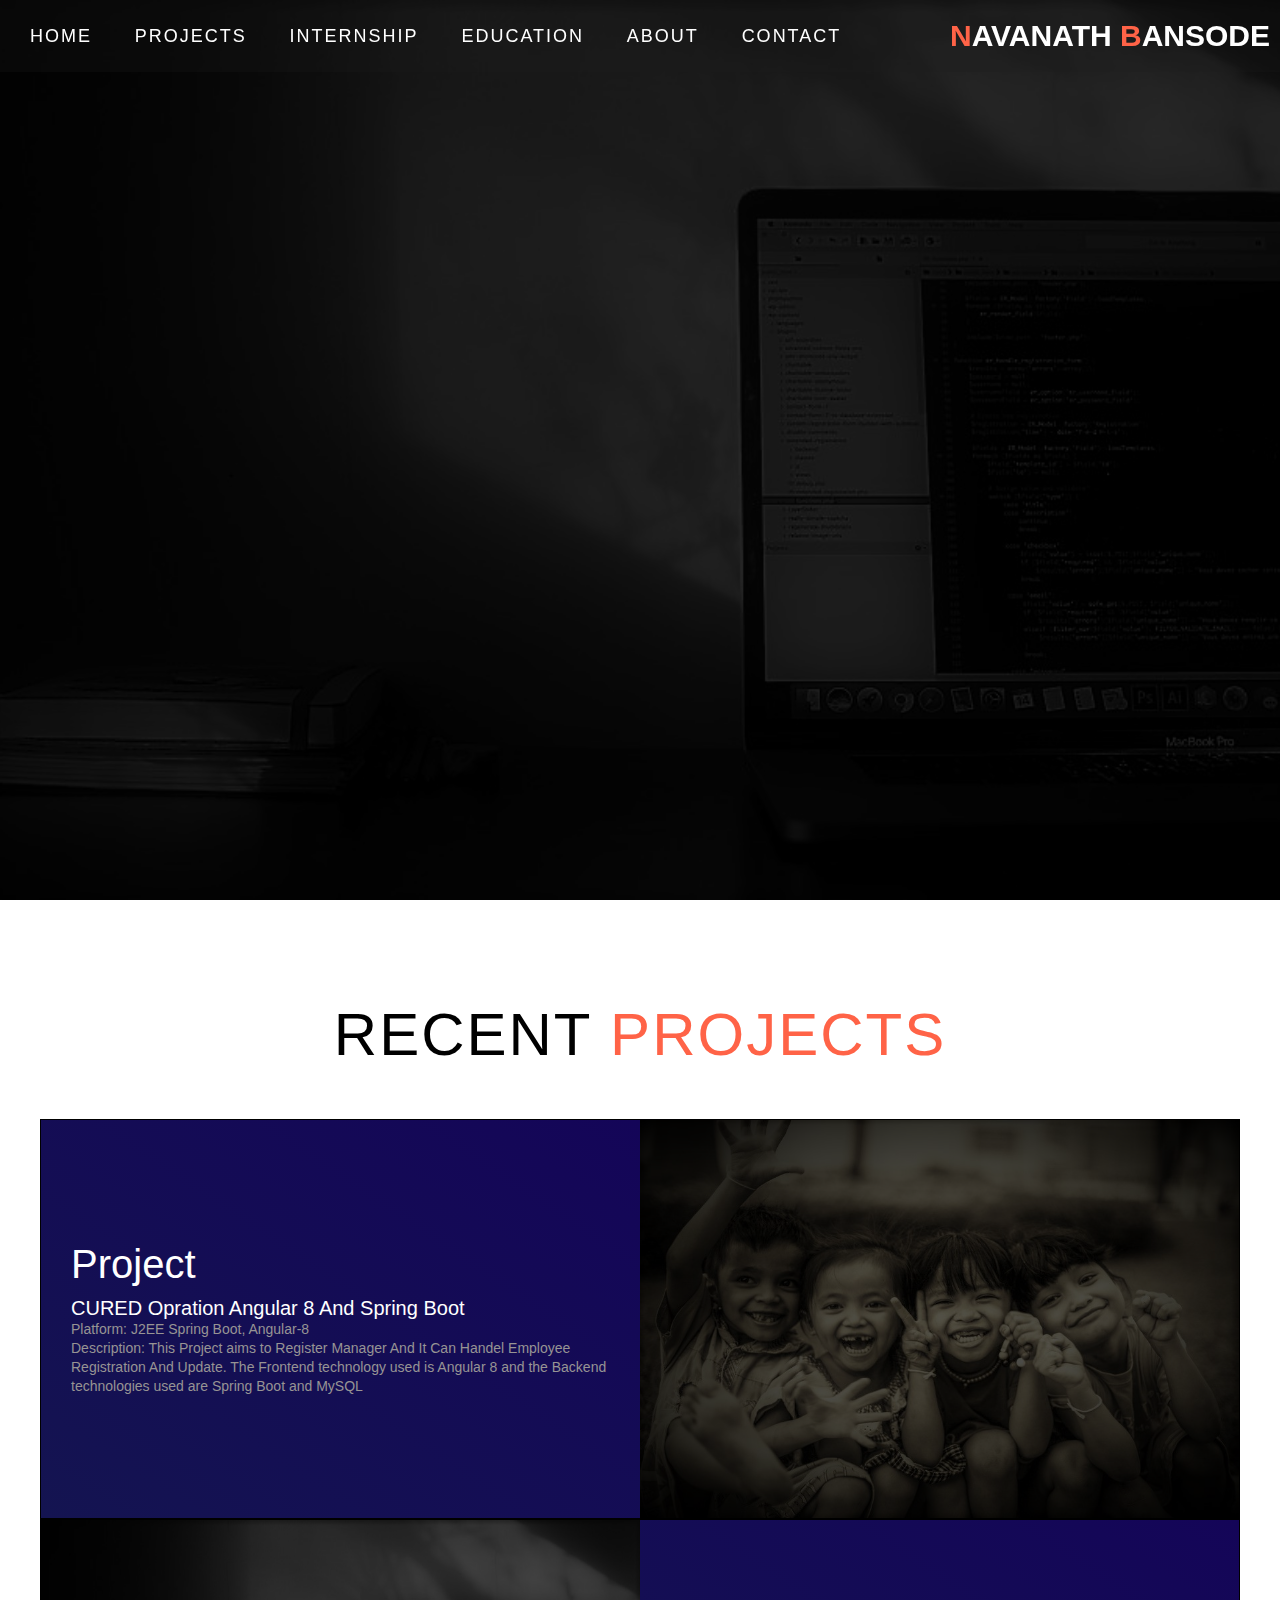
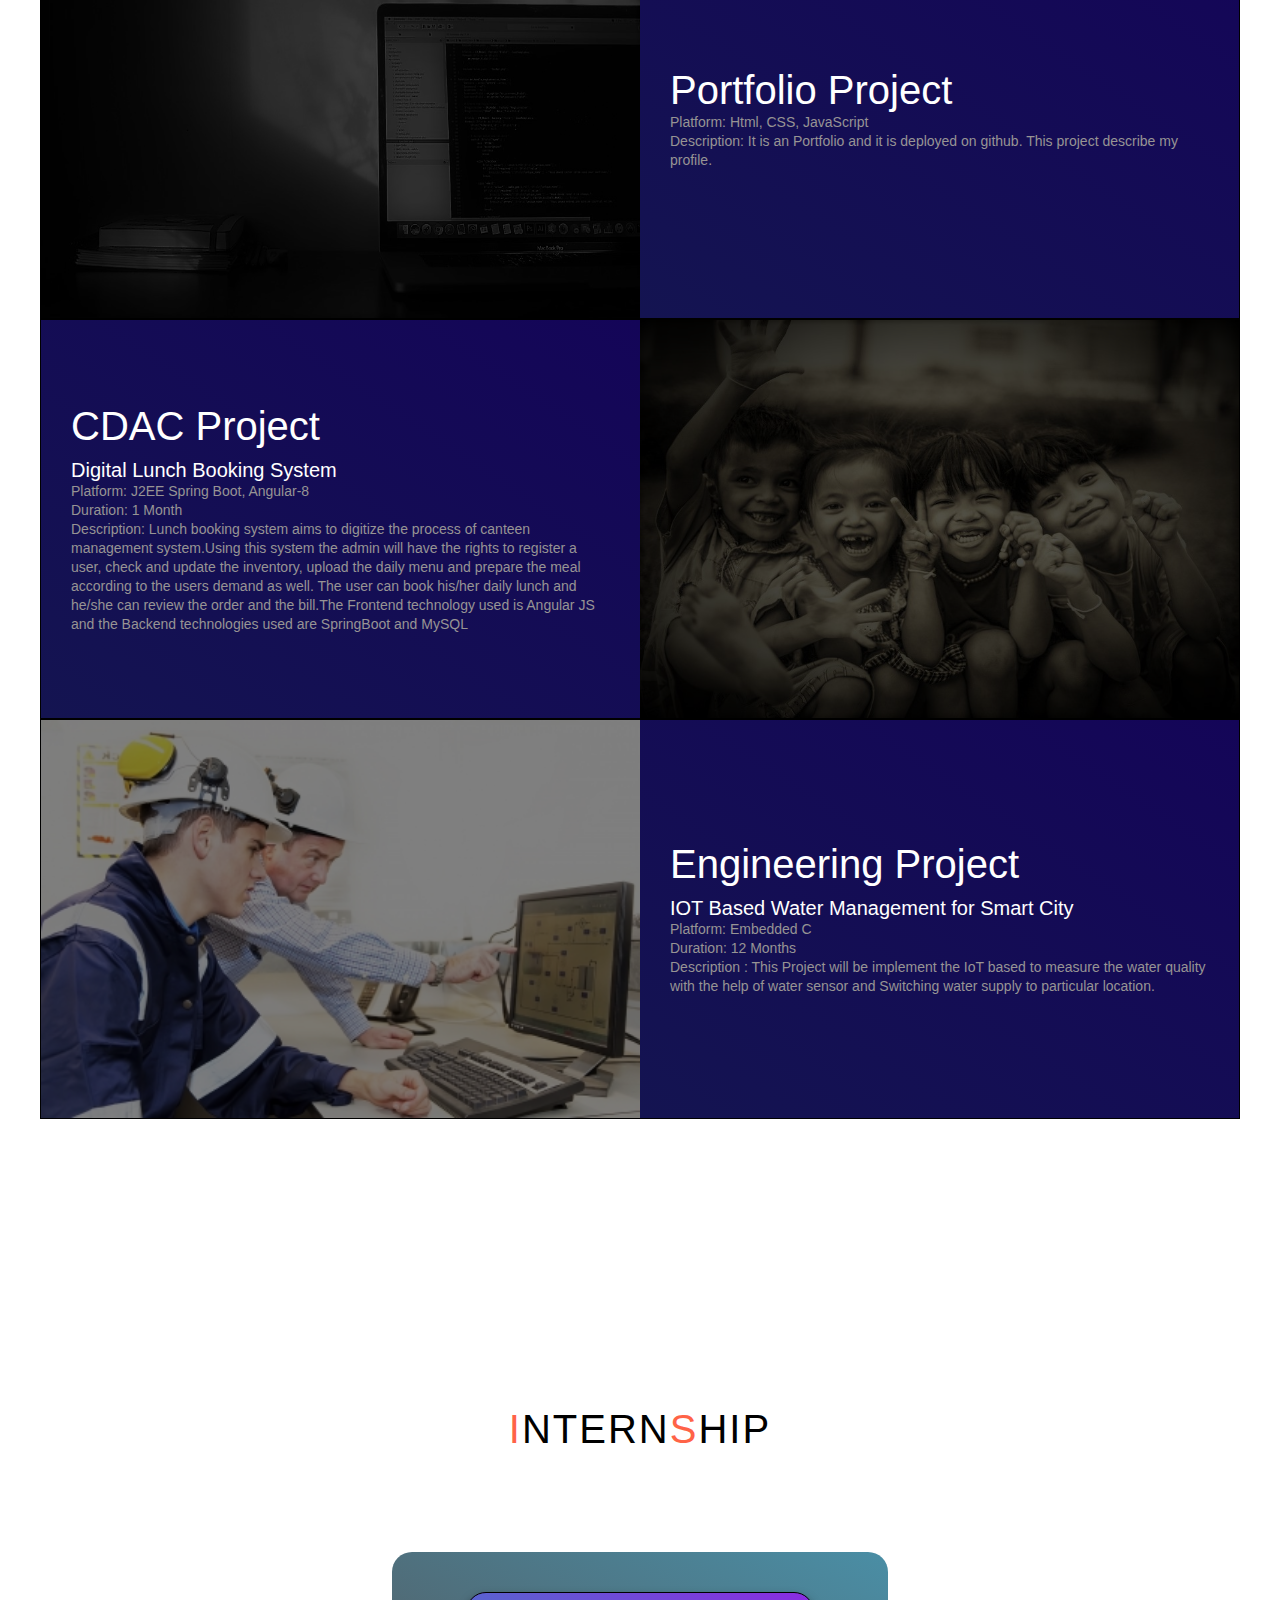
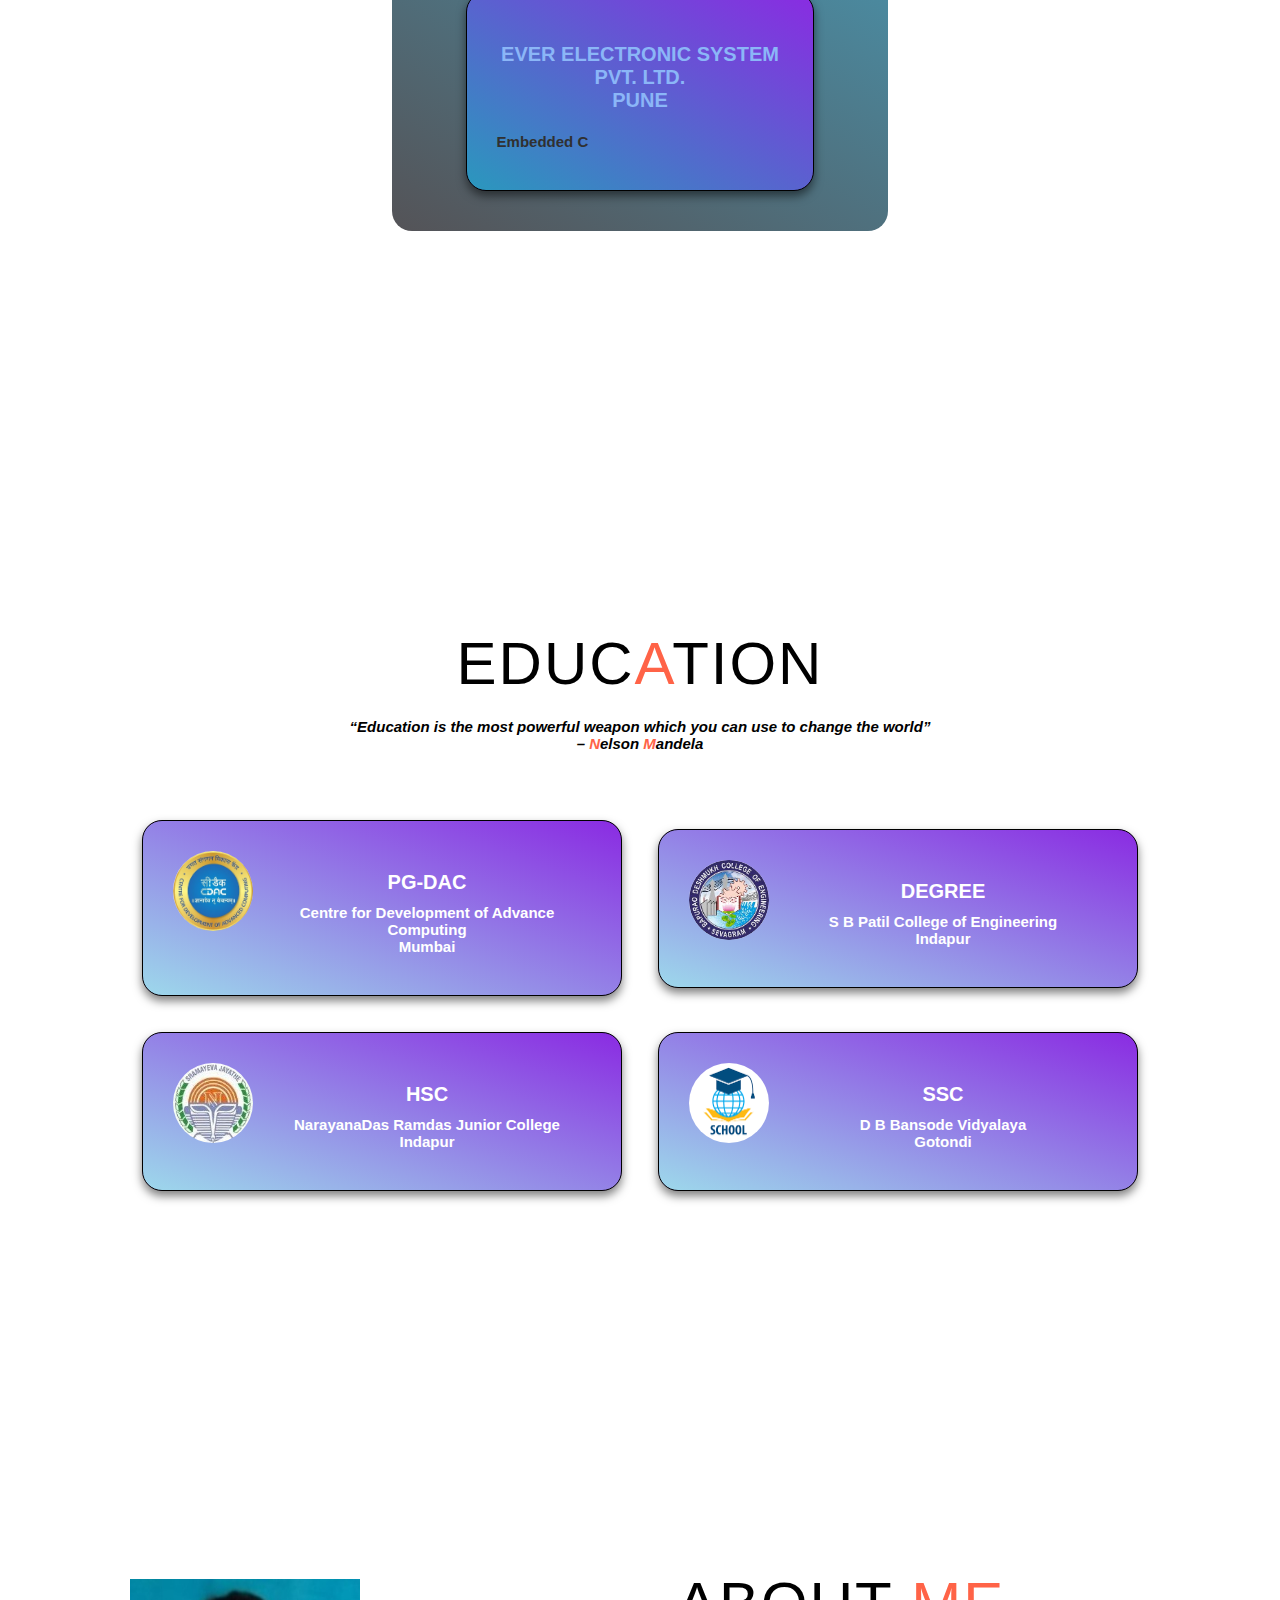
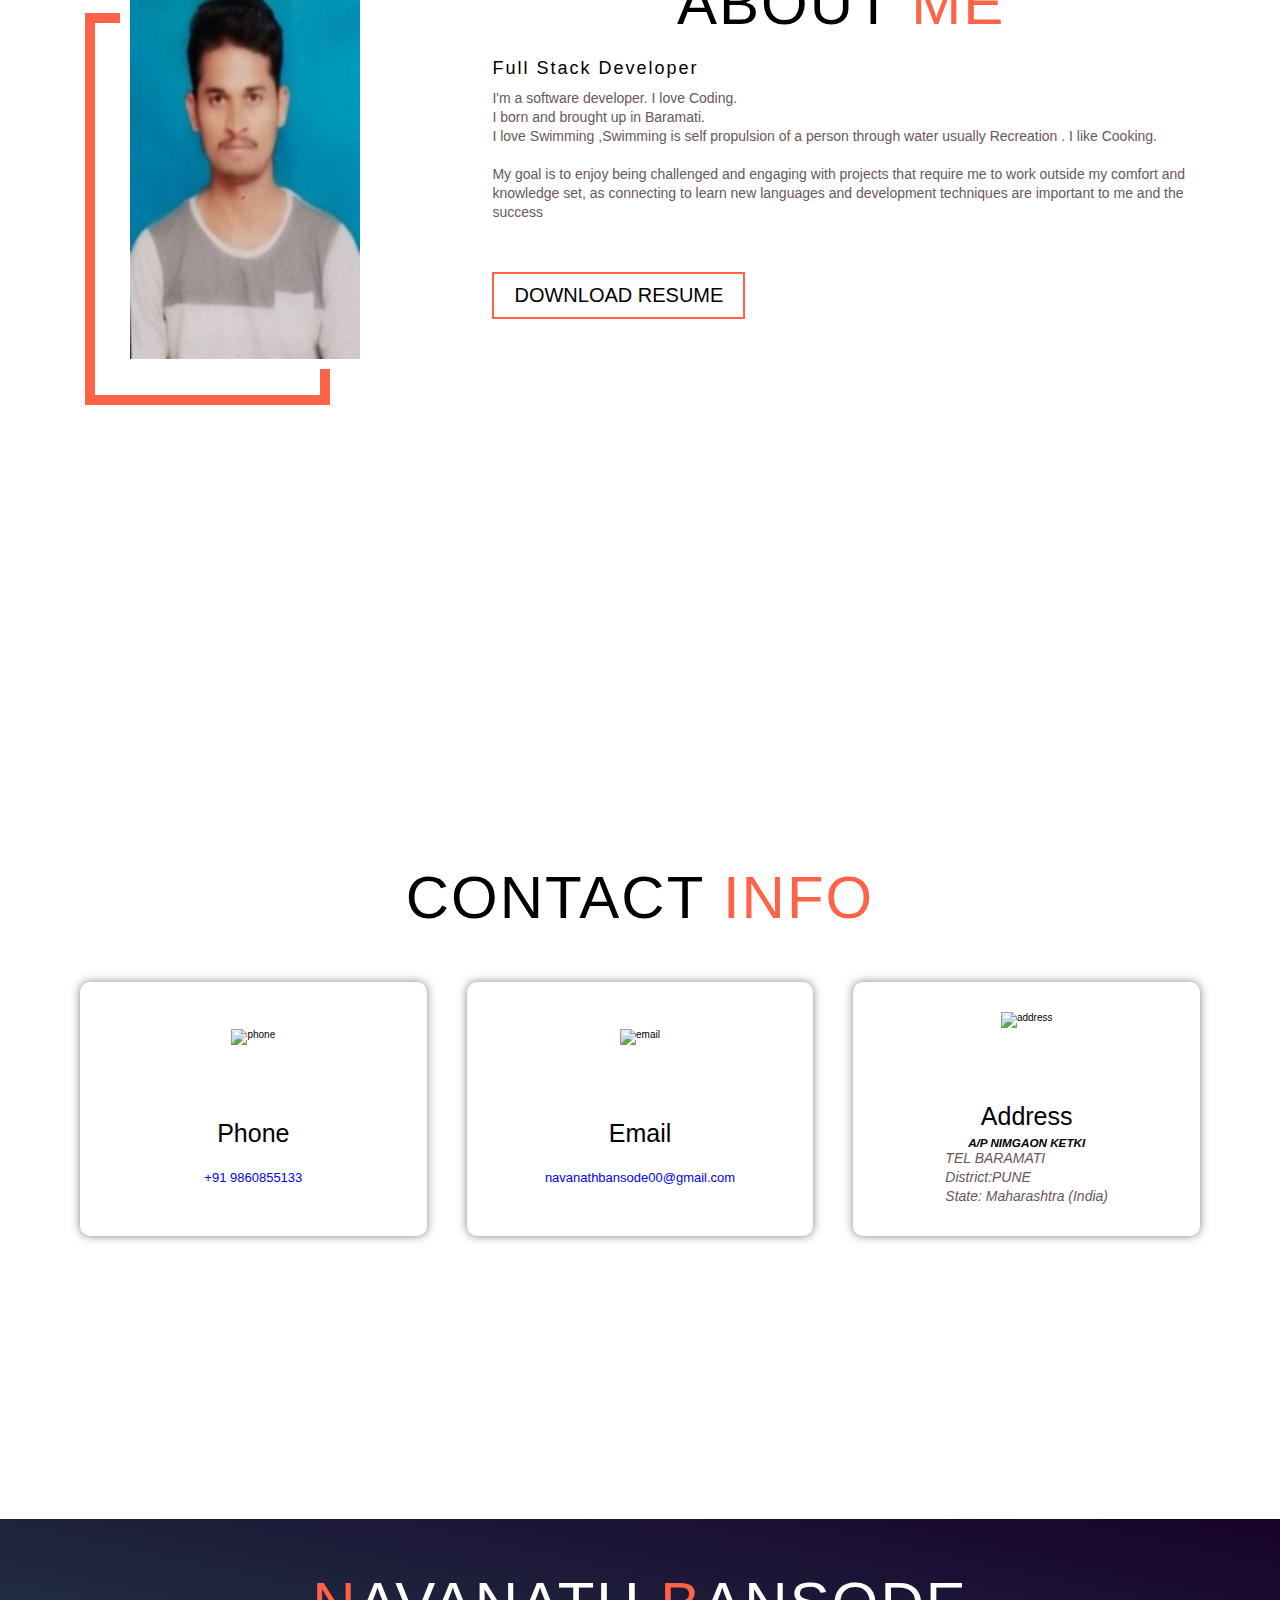
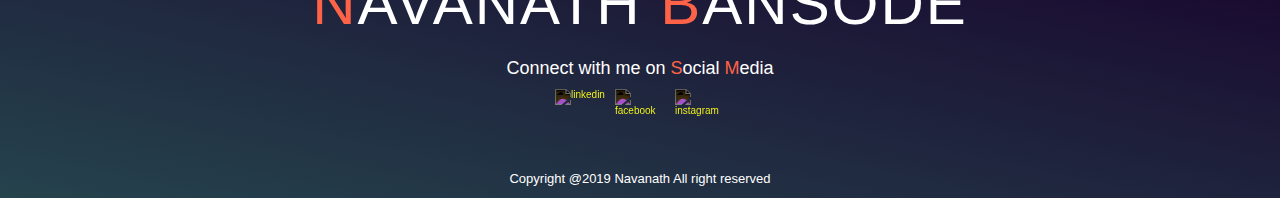
==== index.html @ 68b8a4e4 "second" ====
<!DOCTYPE html>
<html lang="en">
<head>
    <meta charset="UTF-8">
    <meta name="viewport" content="width=device-width, initial-scale=1.0">
    <link rel="stylesheet" href="style.css">
    <title></title>
	<script src="appc.js"></script>
</head>
<body>
    <!-- header -->
    <section id="header">
        <div class="header container">
            <div class="nav-bar">
                
                <div class="nav-list">
                     <ul>
                        <li><a href="#home" data-after="home">home</a></li>                        
                        <li><a href="#project" data-after="project">projects</a></li>
                        <li><a href="#internship" data-after="internship">internship</a></li>
                        <li><a href="#education" data-after="education">education</a></li>
                        <li><a href="#about" data-after="about">about</a></li>
                        <li><a href="#contact" data-after="contact">contact</a></li>
                    </ul>
                </div>
				<div class="brand">
                    <a href="#"><h1><span>N</span>avanath <span>B</span>ansode</h1></a>
                </div>
            </div>
        </div>
    </section>
    <!-- end of heder -->
    <!-- home section -->
    <section id="home">
        <div class="home container">
            <div>
                <h1>Hello, <span></span></h1>
                <h1>Welcome to <span></span></h1>
                <h1>Navanath <span></span></h1>
               <!-- <a href="#project" type="button" class="ctn">Portfolio</a>-->
            </div>
        </div>
    </section>
    <!-- End of home section -->
    <!-- project section  -->
    <section id="project">
        <div class="project container">
            <div class="project-header">
                <h1 class="section-title">Recent <span> Projects</span></h1>
            </div>
            <div class="all-project">
			<div class="project-item">
                    <div class="project-info">
                        <h1>Project</h1>
                        <h2> CURED Opration Angular 8 And Spring Boot </h2>
                        <p>Platform: J2EE Spring Boot, Angular-8 <br>

						Description: This Project aims to  Register Manager And It Can Handel Employee Registration And Update.  The Frontend technology used is Angular 8 and the Backend technologies used are Spring Boot and MySQL
                        </p>
                    </div>
                    <div class="project-img">
                        <img src="./image/smile.jpeg" alt="img">
                    </div>
                </div>
                <div class="project-item">
                    <div class="project-info">
                        <h1>Portfolio Project</h1>
                        <p>Platform: Html, CSS, JavaScript<br>
                            Description: It is an Portfolio and it is deployed on github. This project describe my profile.
                        </p>                        
                    </div>
                    <div class="project-img">
                        <img src="./image/background.jpg" alt="img">
                    </div>
                </div>
                <div class="project-item">
                    <div class="project-info">
                        <h1>CDAC Project</h1>
                        <h2>Digital Lunch Booking System </h2>
                        <p>Platform: J2EE Spring Boot, Angular-8 <br>
                            Duration: 1 Month<br>
                            Description: Lunch booking system aims to digitize the process of canteen management system.Using this system the admin will have the rights to register a user, check and update the inventory, upload the daily menu and prepare the meal according to the users demand as well. The user can book his/her daily lunch and he/she can review the order and the bill.The Frontend technology used is Angular JS and the Backend technologies used are SpringBoot and MySQL
                        </p>
                    </div>
                    <div class="project-img">
                        <img src="./image/smile.jpeg" alt="img">
                    </div>
                </div>
                <div class="project-item">
                    <div class="project-info">
                        <h1>Engineering Project</h1>
                        <h2> IOT Based Water Management for Smart City</h2>
                        <p>Platform: Embedded C <br>
                            Duration:  12 Months<br>
                            Description : This Project will be  implement the IoT based to measure the water quality with the help of water sensor and Switching water supply to particular location.
                        </p>                        
                    </div>
                    <div class="project-img">
                        <img src="./image/engineeringprojectimg.jpg" alt="img">
                    </div>
                </div>
            </div>
        </div>
    </section>
    <!-- end of project section  -->
    <!-- internship section -->
    <section id="internship">
        <div class="internship container">
            <div class="internship-top">
                <div class="internship section-title"> <span>I</span>ntern<span>s</span>hip</div>
            </div>
            <div class="internship-bottom">
                <div class="internship-card">
                    <h2> Ever Electronic System Pvt. Ltd.<br>Pune</h2><br>
                    <h3>Embedded C</h3>
                </div>                
            </div>
        </div>
    </section>
    <!-- end of internship section -->
    <!-- education section -->
    <section id="education">
        <div class="education container">
            <div class="education-top">
                <h1 class="education section-title">educ<span>a</span>tion</h1>
                <h2><i> “Education is the most powerful weapon which you can use to change the world”<br>–<span> N</span>elson <span> M</span>andela</i></h2>                
            </div>
            <div class="education-bottom">
                <div class="education-item">
                    <div class="icon"><img src="./image/CDACLogo.jpg" alt="CDAC Logo">
                    </div>
                    <div class="item-right">
                        <h2>PG-DAC</h2>
                        <h3>Centre for Development of Advance Computing<br>Mumbai</h3>
                    </div>                    
                </div>
                <div class="education-item">
                    <div class="icon"> <img src="./image/BDCELogo.jpg" alt="BDCE Logo" srcset="">
                    </div>
                    <div class="item-right">
                        <h2>Degree</h2>
                        <h3>S B Patil College of Engineering<br>Indapur</h3>
                    </div>
                </div>
                <div class="education-item">
                    <div class="icon"> <img src="./image/HSCLogo.jpg" alt="HSC Logo" srcset="">
                    </div>
                    <div class="item-right">
                        <h2>HSC</h2>
                        <h3>NarayanaDas Ramdas  Junior College<br>Indapur</h3>
                    </div>
                </div>
                <div class="education-item">
                    <div class="icon"> <img src="./image/SSCLogo.png" alt="SSC Logo" srcset="">
                    </div>
                    <div class="item-right">
                        <h2>SSC</h2>
                        <h3>D B Bansode Vidyalaya<br>Gotondi</h3>
                    </div>
                </div>
            </div>
        </div>
    </section>
    <!-- end of education section -->
    <!-- about me section -->
    <section id="about">
        <div class="about container">
            <div class="col-left">
                <div class="about-img">
                    <img src="./image/navanath.jpg" alt="Akash Image">
                </div>
            </div>
            <div class="col-right">
                <h1 class="section-title">About <span>me</span> </h1>
                <h2>Full Stack Developer</h2>
                <p>I'm a software developer. I love Coding.<br>
                    I born and brought up in Baramati.<br>
                    I love Swimming ,Swimming is self propulsion of a person through water usually Recreation . I like Cooking. <br> <br>
					My goal is to enjoy being challenged and engaging with projects that require me to work outside my comfort and knowledge set, as connecting to learn new languages and development techniques are important to me and the success
                     
                </p>
                <a  class="ctn" href="20202 PG-CDAC.pdf" target="_blank" download>Download Resume</a>
            </div>
        </div>
    </section>
    <!-- end of about me section -->
    <!-- contact section -->
    <section id="contact">
        <div class="contact container">
            <div><h1 class="section-title"> contact <span> Info</span></h1></div>
            <div class="contact-items">
                <div class="contact-item">
                    <div class="icon"><img src="https://img.icons8.com/nolan/50/phone.png" alt="phone"/></div>
                    <div class="contact-info">
                        <h1>Phone</h1>
                        <h2> <a href="tel:+919860855133">+91  9860855133</a> </h2>
                    </div>
                </div>
                <div class="contact-item">
                    <div class="icon"><img src="https://img.icons8.com/nolan/64/email.png" alt="email"/></div>
                    <div class="contact-info">
                        <h1>Email</h1>
                        <h2> <a href="mailto:navanathbansode00@gmail.com">navanathbansode00@gmail.com</a> </h2>
                    </div>
                </div>
                <div class="contact-item">
                    <div class="icon"><img src="https://img.icons8.com/nolan/64/address.png" alt="address"/></div>
                    <div class="contact-info">
                        <h1>Address</h1>
                       <address> <h3>A/P NIMGAON KETKI</h3>
                        <p> TEL BARAMATI<br>District:PUNE<br>State: Maharashtra (India)</p></address>
                    </div>
                </div>
            </div>
        </div>
    </section>
    <!-- end contact section -->
    <!-- section footer -->
    <section id="footer">
        <div class="footer container">
            <div class="brand"> 
                <h1 class="section-title"><span>N</span>avanath <span>B</span>ansode</h1>
            </div>
            <h2>Connect with me on <span>S</span>ocial<span> M</span>edia</h2>
            <div class="social-icon">
                <div class="social-item">
                    <a href="https://www.linkedin.com/in/navanath-bansode-854445128/" target="_blank">
                        <img src="https://img.icons8.com/carbon-copy/100/000000/linkedin.png" alt="linkedin">
                    </a>            
                </div>
                 <div class="social-item">
                    <a href="#" target="_blank">
                        <img src="https://img.icons8.com/carbon-copy/100/000000/facebook-new.png" alt="facebook">
                    </a>
                    
                </div>
                <div class="social-item">
                    <a href=" #" target="_blank">
                        <img src="https://img.icons8.com/carbon-copy/100/000000/instagram-new.png" alt="instagram">
                    </a>
                    
                </div>
                 
            </div>
            <p>Copyright @2019 Navanath All right reserved</p>
        </div>
    </section>
    <!-- end of section footer -->
    
</body>
</html>
---- style.css ----
*{
    padding: 0;
    margin: 0;
    box-sizing: border-box;
}
html{
    font-size: 10px;
    font-family: sans-serif;
    scroll-behavior: smooth;
}
a{
    text-decoration: none;
}
.container{
    min-height: 100vh;
    width: 100%;
    display: flex;
    align-items: center;
    justify-content: center;
}
img{
    height: 100%;
    width: 100%;
    object-fit: home;
}
p{
    color: rgb(105, 87, 87);
    text-align: left;
    font-size: 1.4rem;
    line-height: 1.9rem;
}
.section-title{
    font-size: 4rem;
    font-weight: 300;
    color: black;
    margin-bottom: 10px;
    text-transform: uppercase;
    letter-spacing: .2rem;
    text-align: center;
}
span{
    color: tomato;
}
.ctn{
    display: inline-block;
    padding: 10px 30px;
    color: white;
    background-color: transparent;
    border: 2px solid tomato;
    font-size: 2rem;
    text-transform: uppercase;
    letter-spacing: .1 rem;
    margin-top: 30px;
    transition: .3s ease;
    transition-property: background-color, color;
}
.ctn:hover{
    color: white;
    background-color: tomato;
}
.brand h1{
    font-size: 3rem;
    text-transform: uppercase;
    color: white;
}
.brand span{
    color: tomato;
}
h2{
    margin-top: 20px;
}
/* header section */
#header{
    position: fixed;
    z-index: 1000;
    left: 0;
    top: 0;
    width: 100vw;
    height: auto;
}
#header .header{
    min-height: 8vh;
    background-color: rgba(31, 30,30,0.24);
    transition: .3s ease background-color;
}
#header .nav-bar{
    display: flex;
    align-items: center;
    justify-content: space-between;
    width: 100%;
    height: 100%;
    max-width: 1300px;
    padding: 0 10px;
}
#header  .nav-list ul{
    list-style: none;
    position: absolute;
    background-image: linear-gradient(to bottom left, rgb(24, 2, 44), rgb(37, 67, 77));
    width: 100vw;
    height: 100vh;
    left: 100%;
    top: 0;
    display: flex;
    flex-direction: column;
    justify-content: center;
    align-items: center;
    z-index: 1;
    overflow-x: hidden;
    transition: 0.5s ease left;   
}
#header  .nav-list ul.active{
    left: 0;
}
#header .nav-list ul a{
font-size: 2.5rem;
font-weight: 500;
letter-spacing: .2rem;
text-decoration: none;
color: white;
text-transform: uppercase;
padding: 20px;
display: block;
}
#header  .nav-list ul a::after{
content:attr(data-after);
position: absolute;
top: 50%;
left: 50%;
transform: translate(-50%, -50%) scale(0);
color: rgb(78, 76, 76);
font-size: 13rem;
z-index: -1;
transition: .3s ease letter-spacing;
}
#header .nav-list ul li:hover a::after{
transform: translate(-50%, -50%) scale(1);
letter-spacing: initial;
}
#header .nav-list ul li:hover a{
    color: tomato;
}
#header .hamburger{
    height: 60px;
    width: 60px;
    display: inline-block;
    border: 3px solid white;
    border-radius: 50%;
    position: relative;
    display: flex;
    align-items: center;
    justify-content: center;
    z-index: 100;
    cursor: pointer;
    transform: scale(.8);
    margin-right:20px ;
}
#header .hamburger::after{
    position: absolute;
    width: 100%;
    height: 100%;
    content: '';
    border-radius: 50%;
    border: 3px solid white;
    animation: hamburger_pulse 1s ease infinite;
}
#header .hamburger .bar{
    height: 2px;
    width: 30px;
    position: relative;
    background-color: white;
    z-index: -1;
}
#header .hamburger .bar::after,
#header .hamburger .bar::before{
    content: '';
    position: absolute;
    height: 100%;
    width: 100%;
    left: 0;
    background-color: white;
    transition: .3s ease;
    transition-property: top,bottom;
}
#header .hamburger .bar::after{
    top: 8px;
}
#header .hamburger .bar::before{
    bottom: 8px;
}
#header .hamburger.active .bar::after{
    top: 0;
}
#header .hamburger.active .bar::before{
    bottom: 0;
}
/* end of header section */
/* home section */
#home{
    background-image: url(./image/background.jpg);
    background-size: cover;
    background-position: top center;
    position: relative;
    background-repeat: no-repeat;
    z-index: 1;
}
#home::after{
    content: '';
    position: absolute;
    left: 0;
    top: 0;
    height: 100%;
    width: 100%;
    background-color: black;
    opacity: 0.7;
    z-index: -1;
}
#home .home{
    max-width: 1200px;
    margin: 0 auto;
    padding: 0 50px;
    justify-content: flex-start;
}
#home h1{
    display: block;
    width: fit-content;
    font-size: 4rem;
    position: relative;
    color: transparent;
    animation: text_reveal .5s ease forwards;
    animation-delay: 1.5s;
}
#home h1:nth-child(1){
    animation-delay: 1s;
}#home h1:nth-child(2){
    animation-delay: 2s;
}#home h1:nth-child(3){
    animation: text_reveal_name .5s ease forwards;
    animation-delay: 3s;
}
#home h1 span{
    position: absolute;
    top: 0;
    left: 0;
    height: 100%;
    width: 0;
    background-color: tomato;
    animation: text_reveal_box 1s ease;
    animation-delay: .3s;
}
#home h1:nth-child(1) span{
    animation-delay: .5s;
}#home h1:nth-child(2) span{
    animation-delay: 1.5s;
}#home h1:nth-child(3) span{
    animation-delay: 2.5s;
}
/* end home section */
/* internship section */
#internship .internship{
    flex-direction: column;
    text-align: center;
    max-width: 1200px;
    margin: 0 auto;
    padding: 50px 0 0 0;
}
#internship .internship-top{
    padding-bottom: 50px;
}
#internship .internship-bottom{
    display: flex;
    align-items: center;
    justify-content: center;
    flex-wrap: wrap;
    margin-top: 50px;
    background-image: linear-gradient(to bottom left, rgb(74, 142, 165),rgb(84, 83, 87) );
    padding: 30px;
    border-radius: 20px;
}
#internship .internship-card{
    flex-basis: 80%;
    min-width: 320px;
    min-height: 150px;
    display: flex;
    align-items: flex-start;
    justify-content: flex-start;
    flex-direction: column;
    padding: 30px;
    border-radius: 20px;
    background-color: blueviolet; 
    background-image: linear-gradient(to bottom left, blueviolet, rgb(42, 152, 189));
    background-size: cover;
    margin: 10px 5%;
    border: 1px solid;
    box-shadow: 0 5px 10px 0 rgba(0,0,0,0.5);
}
#internship .internship-card::after{
    content: '';
    position: absolute;
    left: 0;
    top: 0;
    height: 100%;
    width: 100%;
}
#internship .internship-bottom h2 {
    font-size: 2rem;
    color: rgb(139, 182, 247);
    margin-bottom: 10px;
    text-transform: uppercase;
}
#internship .internship-bottom h3 {
    font-size: 1.5rem;
    color: rgb(48, 48, 49);
    margin-bottom: 10px;
    /* align-content: center;
    align-items: center;
    justify-content: center; */
}
/* end of internship section */
/* education section */
#education .education{
    flex-direction: column;
    text-align: center;
    max-width: 1200px;
    margin: 0 auto;
    padding: 50px 0 0 0;
}
#education .education-bottom{
    display: flex;
    align-items: center;
    justify-content: center;
    flex-wrap: wrap;
    margin-top: 50px;
}
#education .education-item{
    flex-basis: 80%;
    min-width: 320px;
    min-height: 150px;
    display: flex;
    align-items: flex-start;
    justify-content: flex-start;
    flex-direction: row;
    padding: 30px;
    border-radius: 20px;
    background-color: blueviolet; 
    background-image: linear-gradient(to bottom left, blueviolet, rgb(157, 216, 235));
    background-size: cover;
    margin: 10px 5%;
    border: 1px solid;
    box-shadow: 0 5px 10px 0 rgba(0,0,0,0.5);
}
#education .education-item::after{
    content: '';
    position: absolute;
    left: 0;
    top: 0;
    height: 100%;
    width: 100%;
}
#education .education-bottom .icon {
    height: 80px;
    width: 80px;
    min-height: 80px;
    min-width: 80px;
    margin-right: 10px;
}
#education .education-bottom .icon img {
    border-radius: 50%;
    justify-content: flex-start;
}
#education .education-item .item-right h2 {
    font-size: 2rem;
    color: white;
    margin-bottom: 10px;
    text-transform: uppercase;
}
#education .education-item .item-right h3 {
    font-size: 1.5rem;
    color: white;
    margin-bottom: 10px;
}
#education .education-item .item-right{
    width: 100%;
    align-items: center;
    justify-content: center;
}
/* end of education section */
/* project section */
#project .project{
    flex-direction: column;
    max-width: 1200px;
    margin: 0 auto;
    padding: 50px 0 0 0;
}
#project .project-header h1{
    margin-bottom: 50px;
    margin-top: 50px;
}
#project .all-project{
    display: flex;
    align-items: center;
    justify-content: center;
    flex-direction: column;
}
#project .project-item{
    display: flex;
    align-items: center;
    justify-content: center;
    flex-direction: column;
    width: 80%;
    margin: 20px auto;
    overflow: hidden;
    border-radius: 20px;
    border: 1px solid black;
}
#project .project-info{
    padding: 30px;
    flex-basis: 50%;
    width: 100%;
    background-image: linear-gradient(to bottom left, rgb(20, 5, 88), rgb(20, 20, 81));
    color: white;
    height: 100%;
    display: flex;
    align-items: left;
    justify-content: center;
    flex-direction: column;
}
#project .project-info h1{
    font-size: 4rem;
    font-weight: 500;
}
#project .project-info h2{
    font-size: 2rem;
    font-weight: 300;
    margin-top: 10px;
}
#project .project-info p{
    color: rgb(151, 148, 148);
}
#project .project-img{
    flex-basis: 50%;
    height: 300px;
    overflow: hidden;
    width: 100%;
    position: relative;
}
#project .project-img::after{
    content: '';
    position: absolute;
    left: 0;
    top: 0;
    height: 100%;
    width: 100%;
    background-color: black;
    opacity: 0.5;
}
#project .project-img img {
    transition: 0.3s transform;
}
#project .project-item:hover .project-img img{
    transform: scale(1.1);
}
/* end of project section */
/* about section  */
#about .about{
    flex-direction: column-reverse;
    text-align: center;
    max-width: 1200px;
    margin: 0 auto;
    padding: 100px 20px;
}
#about .col-left{
    width: 250px;
    height: 360px;
}
#about .col-right{
    width: 100%;
}
#about .col-right h2{
    font-size: 1.8rem;
    font-weight: 500;
    letter-spacing: .2rem;
    margin-bottom: 10px;
}
#about .col-right p{
    margin-bottom: 20px;
}
#about .col-right .ctn{
    color: black;
    margin-bottom: 50px;
    padding: 10px 20px;
    font-size: 2rem;
}
#about .col-left .about-img{
    position: relative;
    height: 100%;
    width: 100%;
    max-width: 250px;
    border: 10px solid white;
}
#about .col-left .about-img::after{
    content: '';
    position: absolute;
    left: -33px;
    top: 19px;
    height: 98%;
    width: 98%;
    border: 7px solid tomato;
    z-index: -1;

}
/* end about section  */
/* contact section */
#contact .contact{
    flex-direction: column;
    max-width: 1200px;
    margin: 0 auto;
}
#contact .contact-items{
    width: 300px;
    
}
#contact .contact-item{
    width: 80%;
    padding: 30px;
    text-align: center;
    justify-content: center;
    align-items: center;
    display: flex;
    border-radius: 10px;
    margin: 30px;
    box-shadow: 0 0px 10px 0 rgba(0,0,0,0.5);
    transition: .3s ease box-shadow;
    flex-direction: column;
}
#contact .contact-item:hover{
    box-shadow: 0 0px 15px 0 rgba(0,0,0,0.5);
}
#contact .icon{
    width: 70px;
    margin: 0 auto;
    margin-bottom: 10px;
}
#contact .contact-info h1{
    font-size: 2.5rem;
    font-weight: 500;
    margin-bottom: 5px;
}
#contact .contact-info h2{
    font-size: 1.3rem;
    line-height: 2rem;
    font-weight: 500;

}
/* end of contact section */
/* footer section */
#footer{
    background-image: linear-gradient(to bottom left, rgb(24, 2, 44), rgb(37, 67, 77));
}
#footer .footer{
    min-height: 200px;
    flex-direction: column;
    padding-top: 50px;
    padding-bottom: 10px;
}
#footer .footer h2{
    color: white;
    font-weight: 500;
    font-size: 1.8rem;
    margin-top: 10px;
    margin-bottom: 10px;
}
#footer .social-icon{
    display: flex;
    margin-bottom: 30px;
} 
#footer .social-item{
    align-items: center;
    justify-content: center;
    height: 50px;
    width: 50px;
    margin: 0 5px;
}
#footer .social-item img{
    filter: invert(1);
}
#footer .social-item:hover img{
    filter: invert(0);
    color: black;
}
#footer .social-item h3{
    color: white;
}
#footer .social-item:hover{
    color: black;
}
#footer p{
    font-size: 1.3rem;
    color: white;
}
/* end of footer section */
/* key frames */
@keyframes text_reveal_box{
    50%{
        width: 100%;
        left: 0;
    }
    100%{
        width: 0;
        left: 100%;
    }
}
@keyframes text_reveal{
    100%{
        color: white;
    }
}
@keyframes text_reveal_name{
    100%{
        color: tomato;
        font-weight: 500;
    }
}
@keyframes hamburger_pulse{
    0%{
        opacity: 1;
        transform: scale(1);
    }
    100%{
        opacity: 0;
        transform: scale(1.4);
    }
}
/* end key frames */
/* media query for template */
@media only screen and (min-width: 700px){
    .ctn{
        font-size: 2.5rem;
        padding: 20px 60px;
    }
    h1.section-title{
        font-size: 6rem;
    }
    /* home */
    #home h1{
        font-size: 7rem;
    }
    /* end of home */
    /* project */
    #project .project-item{
        height: 400px;
        margin: 0;
        width: 100%;
        border-radius: 0;
        flex-direction: row;
    }
    #project .project-item:nth-child(even){
        flex-direction: row-reverse;
    }

    #project .all-project .project-info{
        height: 100%;
    }
    #project .all-project .project-img{
        height: 100%;
    }
    /* end of project */
    /* education section */
    #education .education-bottom .education-item{
        flex-basis: 45%;
        margin: 2.5%;
    }
    /* end of education section */
    /* about */
    #about .about{
        flex-direction: row;
    }
    #about .col-left{
        width: 600px;
        height: 400px;
        padding-left: 60px;
    }
    #about .about .col-left .about-img::after{
        left: -45px;
        top: 34px;
        height: 98%;
        width: 98%;
        border: 10px solid tomato;
        z-index: -1;
    }
    #about .col-right{
        text-align: left;
        padding: 30px;
    }
    #bout .col-right h1{
        text-align: left;
    }
    /* end of about */
    /* contact */
    #contact .contact{
        flex-direction: column;
        padding: 100px 0;
        align-items: center;
        justify-content: center;
        min-width: 20vh;
    }
    #contact .contact-items{
        width: 100%;
        display: flex;
        flex-direction: row;
        margin: 0;
        padding: 20px;
    }
    #contact .contact-item{
        margin: 20px;
        /* flex-direction: row; */
    }
    #contact .contact-item .icon{
        height: 80px;
        width: 80px;
    }
    /* end of contact */
}
/* end of  media query for template */
/* media query for desktop */
@media only screen and (min-width:1200px){
    #education .education-bottom .education-item{
        flex-basis: 40%;
        margin: 1.5%;
        align-content: flex-start;
        justify-items: flex-start;
    }
    #header .hamburger{
        display: none;
    }
    #header .nav-list ul{
        position: initial;
        display: block;
        height: auto;
        width: fit-content;
        background: transparent;
    }
    #header .nav-list ul li{
    display: inline-block;
    }
    #header .nav-list ul li a{
        font-size: 1.8rem;
    }
    #header .nav-list ul a::after{
        display: none;
    }
}
/* end of media query for desktop */
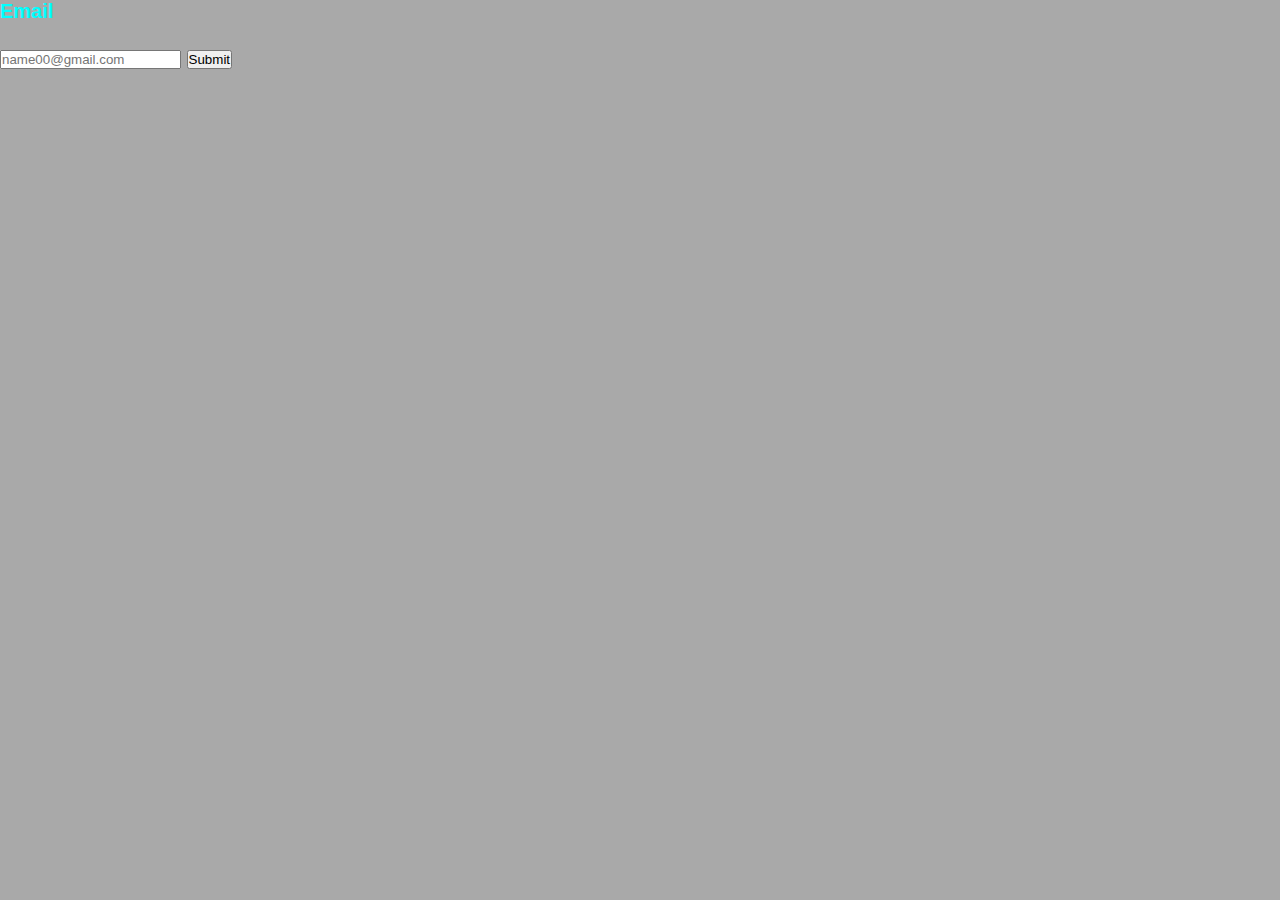
==== commit 18309fa2: "frist" ====
--- a/index.html
+++ b/index.html
@@ -4,248 +4,19 @@
     <meta charset="UTF-8">
     <meta name="viewport" content="width=device-width, initial-scale=1.0">
     <link rel="stylesheet" href="style.css">
-    <title></title>
-	<script src="appc.js"></script>
+    <title>Register</title>
+	 
 </head>
-<body>
-    <!-- header -->
-    <section id="header">
-        <div class="header container">
-            <div class="nav-bar">
-                
-                <div class="nav-list">
-                     <ul>
-                        <li><a href="#home" data-after="home">home</a></li>                        
-                        <li><a href="#project" data-after="project">projects</a></li>
-                        <li><a href="#internship" data-after="internship">internship</a></li>
-                        <li><a href="#education" data-after="education">education</a></li>
-                        <li><a href="#about" data-after="about">about</a></li>
-                        <li><a href="#contact" data-after="contact">contact</a></li>
-                    </ul>
-                </div>
-				<div class="brand">
-                    <a href="#"><h1><span>N</span>avanath <span>B</span>ansode</h1></a>
-                </div>
-            </div>
-        </div>
-    </section>
-    <!-- end of heder -->
-    <!-- home section -->
-    <section id="home">
-        <div class="home container">
-            <div>
-                <h1>Hello, <span></span></h1>
-                <h1>Welcome to <span></span></h1>
-                <h1>Navanath <span></span></h1>
-               <!-- <a href="#project" type="button" class="ctn">Portfolio</a>-->
-            </div>
-        </div>
-    </section>
-    <!-- End of home section -->
-    <!-- project section  -->
-    <section id="project">
-        <div class="project container">
-            <div class="project-header">
-                <h1 class="section-title">Recent <span> Projects</span></h1>
-            </div>
-            <div class="all-project">
-			<div class="project-item">
-                    <div class="project-info">
-                        <h1>Project</h1>
-                        <h2> CURED Opration Angular 8 And Spring Boot </h2>
-                        <p>Platform: J2EE Spring Boot, Angular-8 <br>
+<body style="  color: aqua; background: darkgray; ">
+<div class="Main">
+ <form action="main.html" method="get">
 
-						Description: This Project aims to  Register Manager And It Can Handel Employee Registration And Update.  The Frontend technology used is Angular 8 and the Backend technologies used are Spring Boot and MySQL
-                        </p>
-                    </div>
-                    <div class="project-img">
-                        <img src="./image/smile.jpeg" alt="img">
-                    </div>
-                </div>
-                <div class="project-item">
-                    <div class="project-info">
-                        <h1>Portfolio Project</h1>
-                        <p>Platform: Html, CSS, JavaScript<br>
-                            Description: It is an Portfolio and it is deployed on github. This project describe my profile.
-                        </p>                        
-                    </div>
-                    <div class="project-img">
-                        <img src="./image/background.jpg" alt="img">
-                    </div>
-                </div>
-                <div class="project-item">
-                    <div class="project-info">
-                        <h1>CDAC Project</h1>
-                        <h2>Digital Lunch Booking System </h2>
-                        <p>Platform: J2EE Spring Boot, Angular-8 <br>
-                            Duration: 1 Month<br>
-                            Description: Lunch booking system aims to digitize the process of canteen management system.Using this system the admin will have the rights to register a user, check and update the inventory, upload the daily menu and prepare the meal according to the users demand as well. The user can book his/her daily lunch and he/she can review the order and the bill.The Frontend technology used is Angular JS and the Backend technologies used are SpringBoot and MySQL
-                        </p>
-                    </div>
-                    <div class="project-img">
-                        <img src="./image/smile.jpeg" alt="img">
-                    </div>
-                </div>
-                <div class="project-item">
-                    <div class="project-info">
-                        <h1>Engineering Project</h1>
-                        <h2> IOT Based Water Management for Smart City</h2>
-                        <p>Platform: Embedded C <br>
-                            Duration:  12 Months<br>
-                            Description : This Project will be  implement the IoT based to measure the water quality with the help of water sensor and Switching water supply to particular location.
-                        </p>                        
-                    </div>
-                    <div class="project-img">
-                        <img src="./image/engineeringprojectimg.jpg" alt="img">
-                    </div>
-                </div>
-            </div>
-        </div>
-    </section>
-    <!-- end of project section  -->
-    <!-- internship section -->
-    <section id="internship">
-        <div class="internship container">
-            <div class="internship-top">
-                <div class="internship section-title"> <span>I</span>ntern<span>s</span>hip</div>
-            </div>
-            <div class="internship-bottom">
-                <div class="internship-card">
-                    <h2> Ever Electronic System Pvt. Ltd.<br>Pune</h2><br>
-                    <h3>Embedded C</h3>
-                </div>                
-            </div>
-        </div>
-    </section>
-    <!-- end of internship section -->
-    <!-- education section -->
-    <section id="education">
-        <div class="education container">
-            <div class="education-top">
-                <h1 class="education section-title">educ<span>a</span>tion</h1>
-                <h2><i> “Education is the most powerful weapon which you can use to change the world”<br>–<span> N</span>elson <span> M</span>andela</i></h2>                
-            </div>
-            <div class="education-bottom">
-                <div class="education-item">
-                    <div class="icon"><img src="./image/CDACLogo.jpg" alt="CDAC Logo">
-                    </div>
-                    <div class="item-right">
-                        <h2>PG-DAC</h2>
-                        <h3>Centre for Development of Advance Computing<br>Mumbai</h3>
-                    </div>                    
-                </div>
-                <div class="education-item">
-                    <div class="icon"> <img src="./image/BDCELogo.jpg" alt="BDCE Logo" srcset="">
-                    </div>
-                    <div class="item-right">
-                        <h2>Degree</h2>
-                        <h3>S B Patil College of Engineering<br>Indapur</h3>
-                    </div>
-                </div>
-                <div class="education-item">
-                    <div class="icon"> <img src="./image/HSCLogo.jpg" alt="HSC Logo" srcset="">
-                    </div>
-                    <div class="item-right">
-                        <h2>HSC</h2>
-                        <h3>NarayanaDas Ramdas  Junior College<br>Indapur</h3>
-                    </div>
-                </div>
-                <div class="education-item">
-                    <div class="icon"> <img src="./image/SSCLogo.png" alt="SSC Logo" srcset="">
-                    </div>
-                    <div class="item-right">
-                        <h2>SSC</h2>
-                        <h3>D B Bansode Vidyalaya<br>Gotondi</h3>
-                    </div>
-                </div>
-            </div>
-        </div>
-    </section>
-    <!-- end of education section -->
-    <!-- about me section -->
-    <section id="about">
-        <div class="about container">
-            <div class="col-left">
-                <div class="about-img">
-                    <img src="./image/navanath.jpg" alt="Akash Image">
-                </div>
-            </div>
-            <div class="col-right">
-                <h1 class="section-title">About <span>me</span> </h1>
-                <h2>Full Stack Developer</h2>
-                <p>I'm a software developer. I love Coding.<br>
-                    I born and brought up in Baramati.<br>
-                    I love Swimming ,Swimming is self propulsion of a person through water usually Recreation . I like Cooking. <br> <br>
-					My goal is to enjoy being challenged and engaging with projects that require me to work outside my comfort and knowledge set, as connecting to learn new languages and development techniques are important to me and the success
-                     
-                </p>
-                <a  class="ctn" href="20202 PG-CDAC.pdf" target="_blank" download>Download Resume</a>
-            </div>
-        </div>
-    </section>
-    <!-- end of about me section -->
-    <!-- contact section -->
-    <section id="contact">
-        <div class="contact container">
-            <div><h1 class="section-title"> contact <span> Info</span></h1></div>
-            <div class="contact-items">
-                <div class="contact-item">
-                    <div class="icon"><img src="https://img.icons8.com/nolan/50/phone.png" alt="phone"/></div>
-                    <div class="contact-info">
-                        <h1>Phone</h1>
-                        <h2> <a href="tel:+919860855133">+91  9860855133</a> </h2>
-                    </div>
-                </div>
-                <div class="contact-item">
-                    <div class="icon"><img src="https://img.icons8.com/nolan/64/email.png" alt="email"/></div>
-                    <div class="contact-info">
-                        <h1>Email</h1>
-                        <h2> <a href="mailto:navanathbansode00@gmail.com">navanathbansode00@gmail.com</a> </h2>
-                    </div>
-                </div>
-                <div class="contact-item">
-                    <div class="icon"><img src="https://img.icons8.com/nolan/64/address.png" alt="address"/></div>
-                    <div class="contact-info">
-                        <h1>Address</h1>
-                       <address> <h3>A/P NIMGAON KETKI</h3>
-                        <p> TEL BARAMATI<br>District:PUNE<br>State: Maharashtra (India)</p></address>
-                    </div>
-                </div>
-            </div>
-        </div>
-    </section>
-    <!-- end contact section -->
-    <!-- section footer -->
-    <section id="footer">
-        <div class="footer container">
-            <div class="brand"> 
-                <h1 class="section-title"><span>N</span>avanath <span>B</span>ansode</h1>
-            </div>
-            <h2>Connect with me on <span>S</span>ocial<span> M</span>edia</h2>
-            <div class="social-icon">
-                <div class="social-item">
-                    <a href="https://www.linkedin.com/in/navanath-bansode-854445128/" target="_blank">
-                        <img src="https://img.icons8.com/carbon-copy/100/000000/linkedin.png" alt="linkedin">
-                    </a>            
-                </div>
-                 <div class="social-item">
-                    <a href="#" target="_blank">
-                        <img src="https://img.icons8.com/carbon-copy/100/000000/facebook-new.png" alt="facebook">
-                    </a>
-                    
-                </div>
-                <div class="social-item">
-                    <a href=" #" target="_blank">
-                        <img src="https://img.icons8.com/carbon-copy/100/000000/instagram-new.png" alt="instagram">
-                    </a>
-                    
-                </div>
-                 
-            </div>
-            <p>Copyright @2019 Navanath All right reserved</p>
-        </div>
-    </section>
-    <!-- end of section footer -->
-    
+  <h1>Email<h1></br>
+    <input type="email"   placeholder="name00@gmail.com" required >
+	 
+	<button type="submit"  >Submit</button>
+ 
+</form> 
+</div>  
 </body>
 </html>
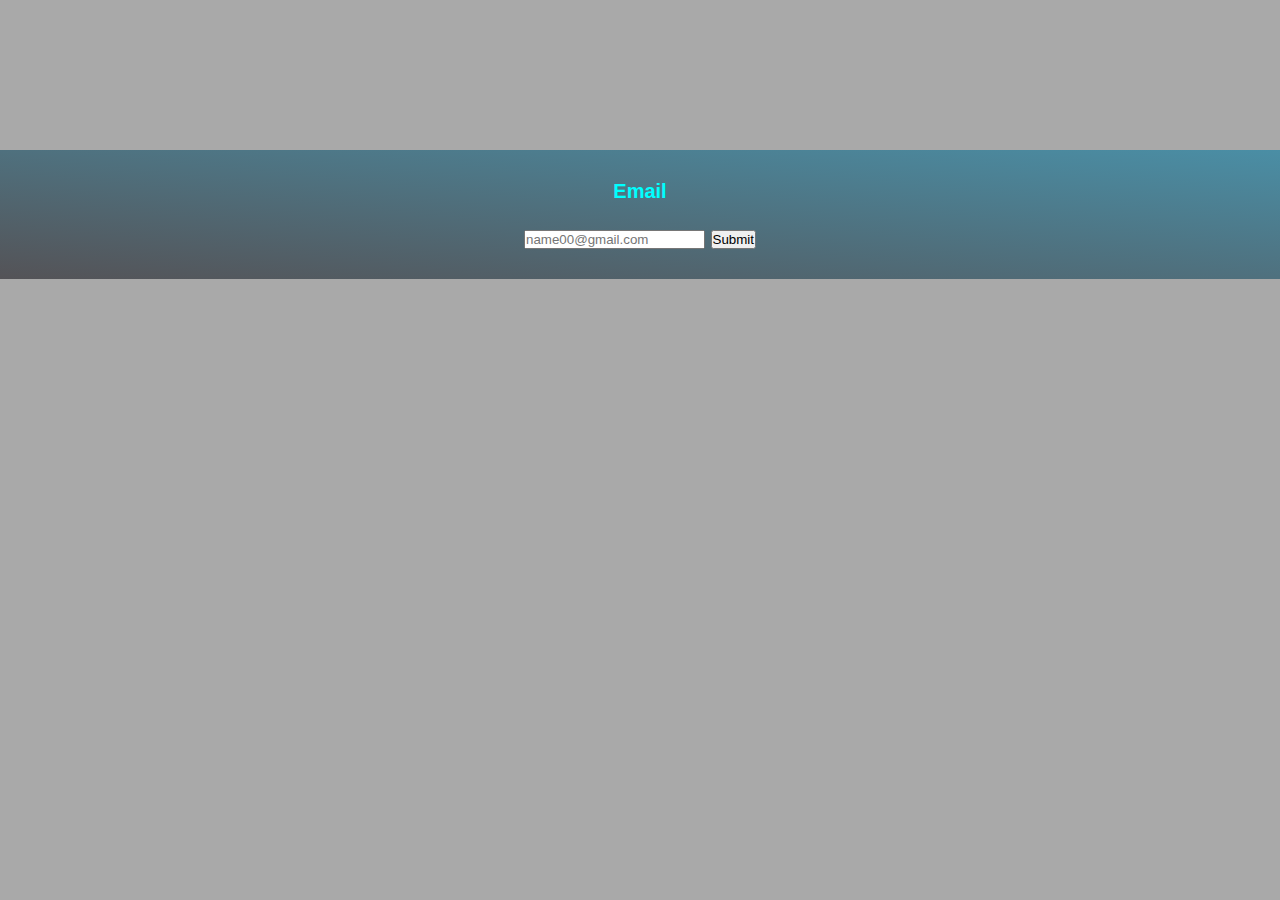
==== commit 0904dce5: "Update index.html" ====
--- a/index.html
+++ b/index.html
@@ -8,7 +8,13 @@
 	 
 </head>
 <body style="  color: aqua; background: darkgray; ">
-<div class="Main">
+<div   style="text-align: center;
+    align-items: center;
+    margin-top: 150px;
+    padding: 30px;
+   background-image: linear-gradient(to bottom left, rgb(74, 142, 165),rgb(84, 83, 87) );
+   height: 100%;
+    width: 100%;">
  <form action="main.html" method="get">
 
   <h1>Email<h1></br>
--- a/style.css
+++ b/style.css
@@ -1,3 +1,5 @@
+
+ 
 *{
     padding: 0;
     margin: 0;
@@ -749,4 +751,4 @@
         display: none;
     }
 }
-/* end of media query for desktop */+/* end of media query for desktop */
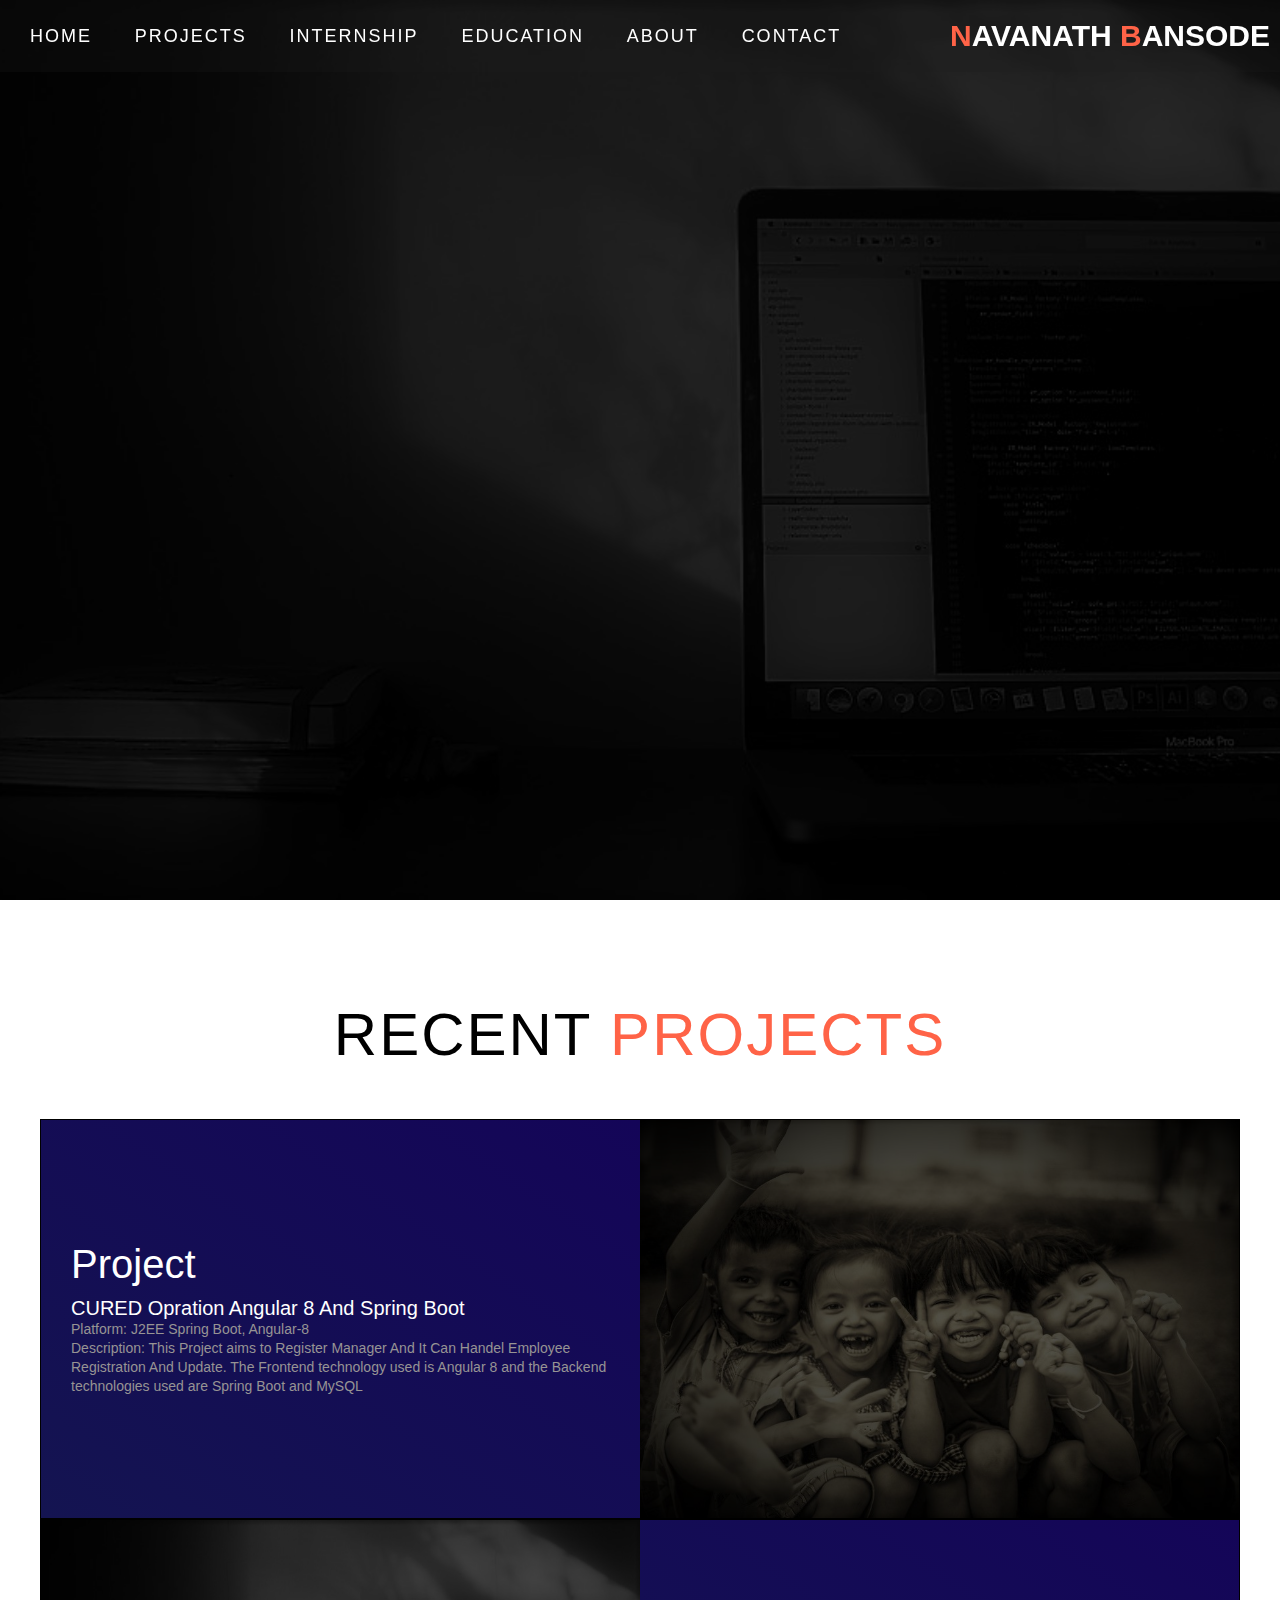
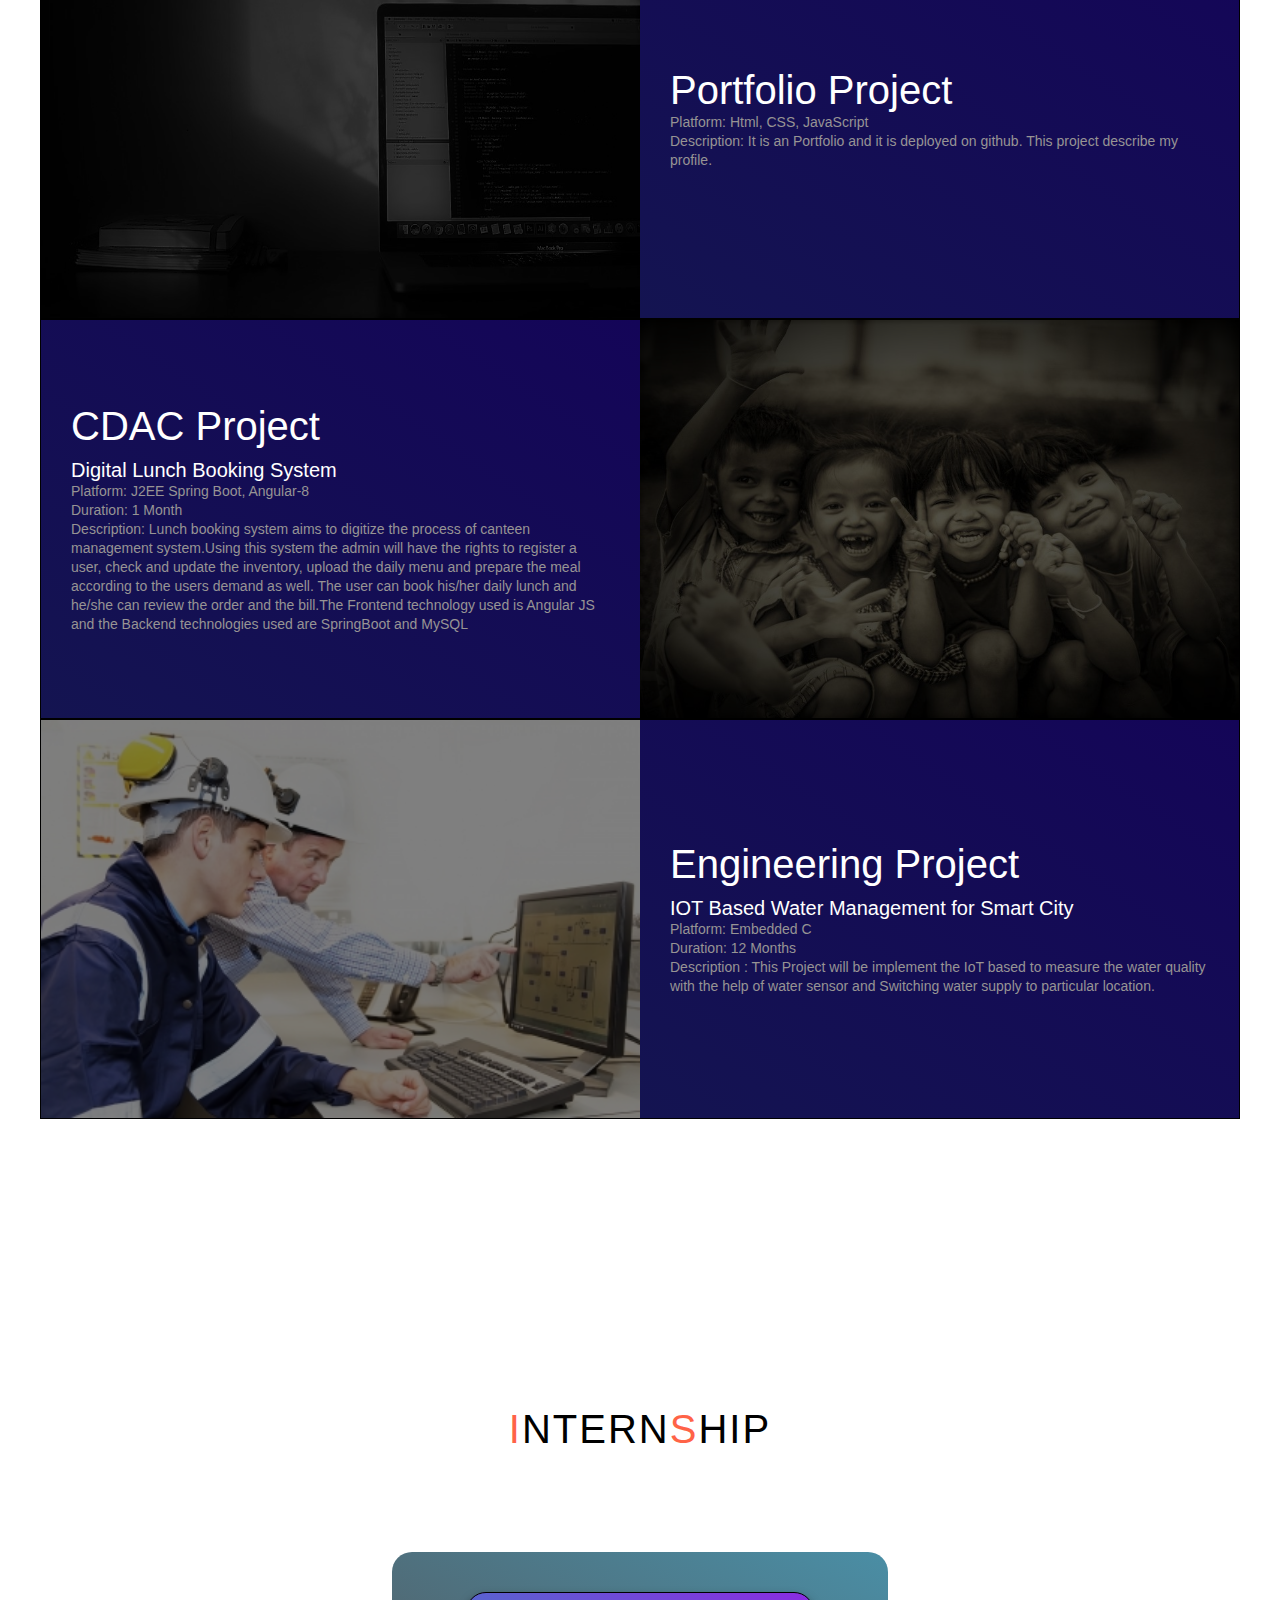
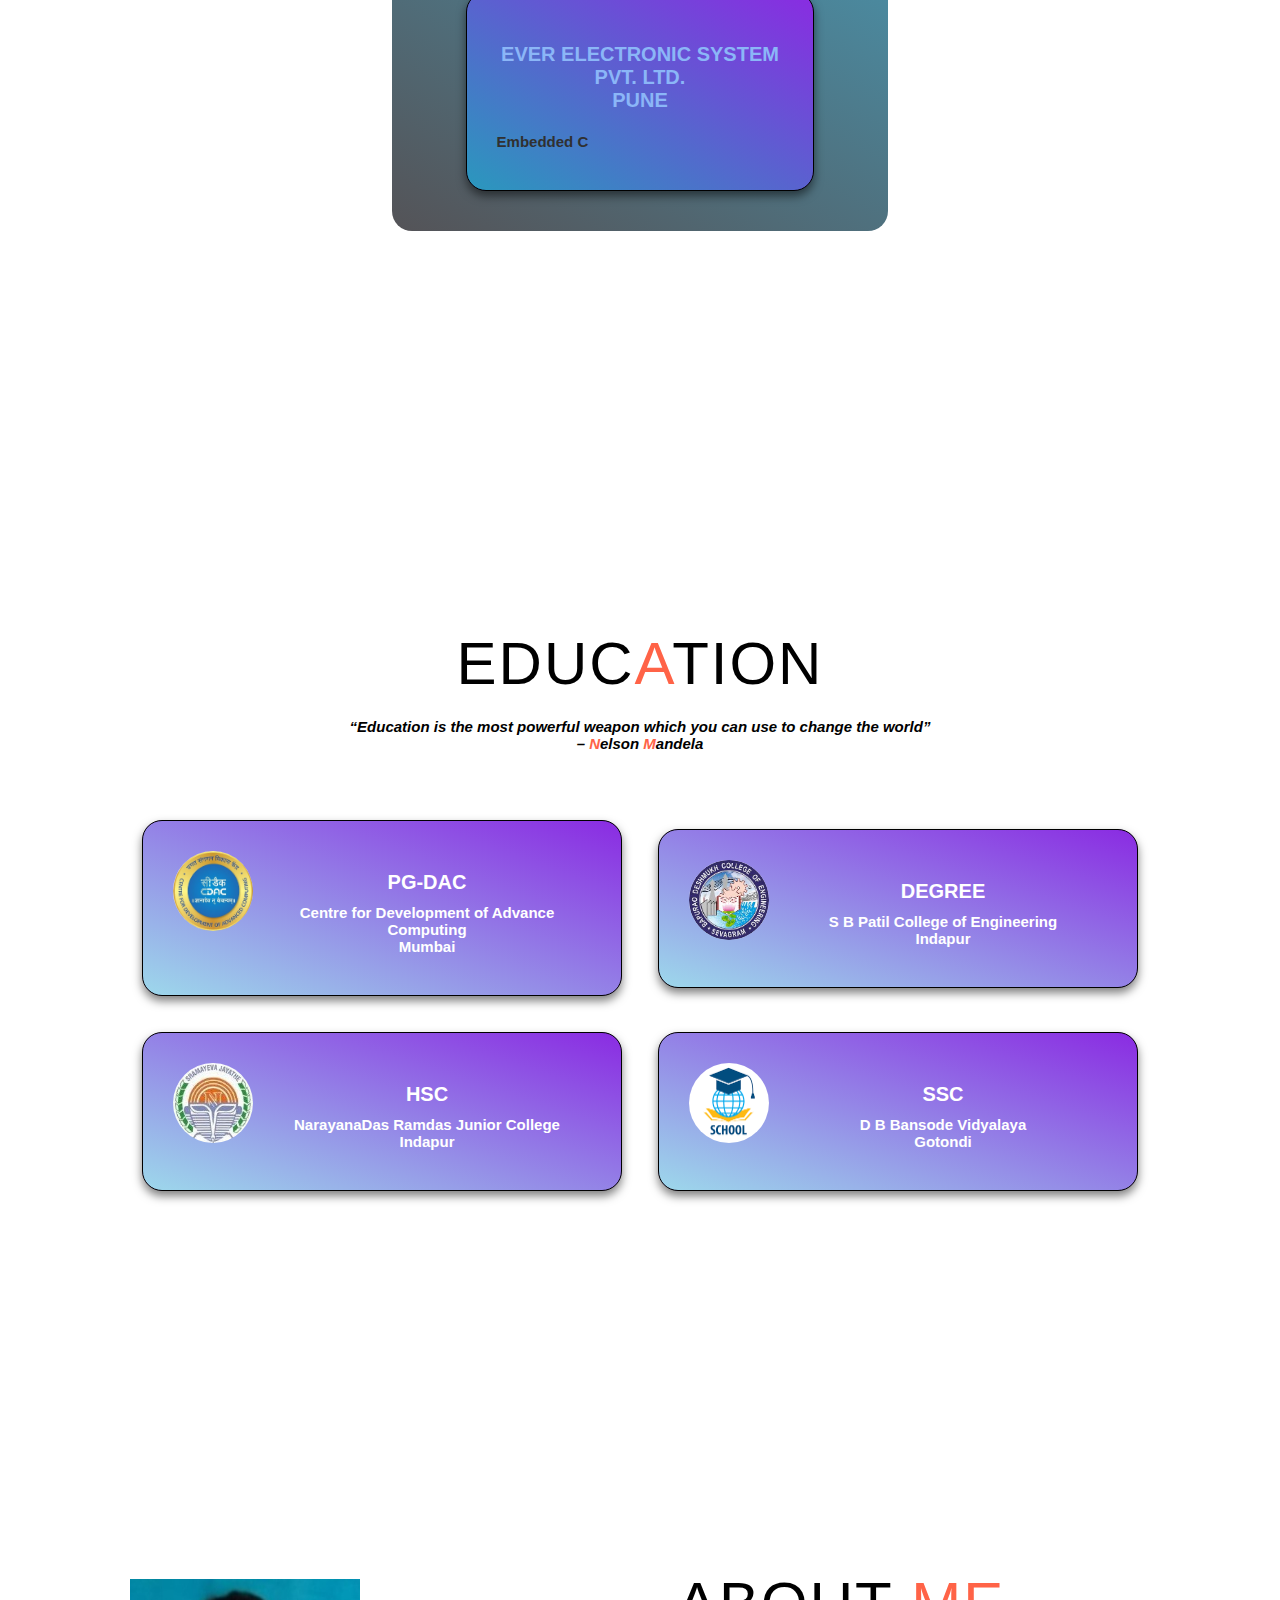
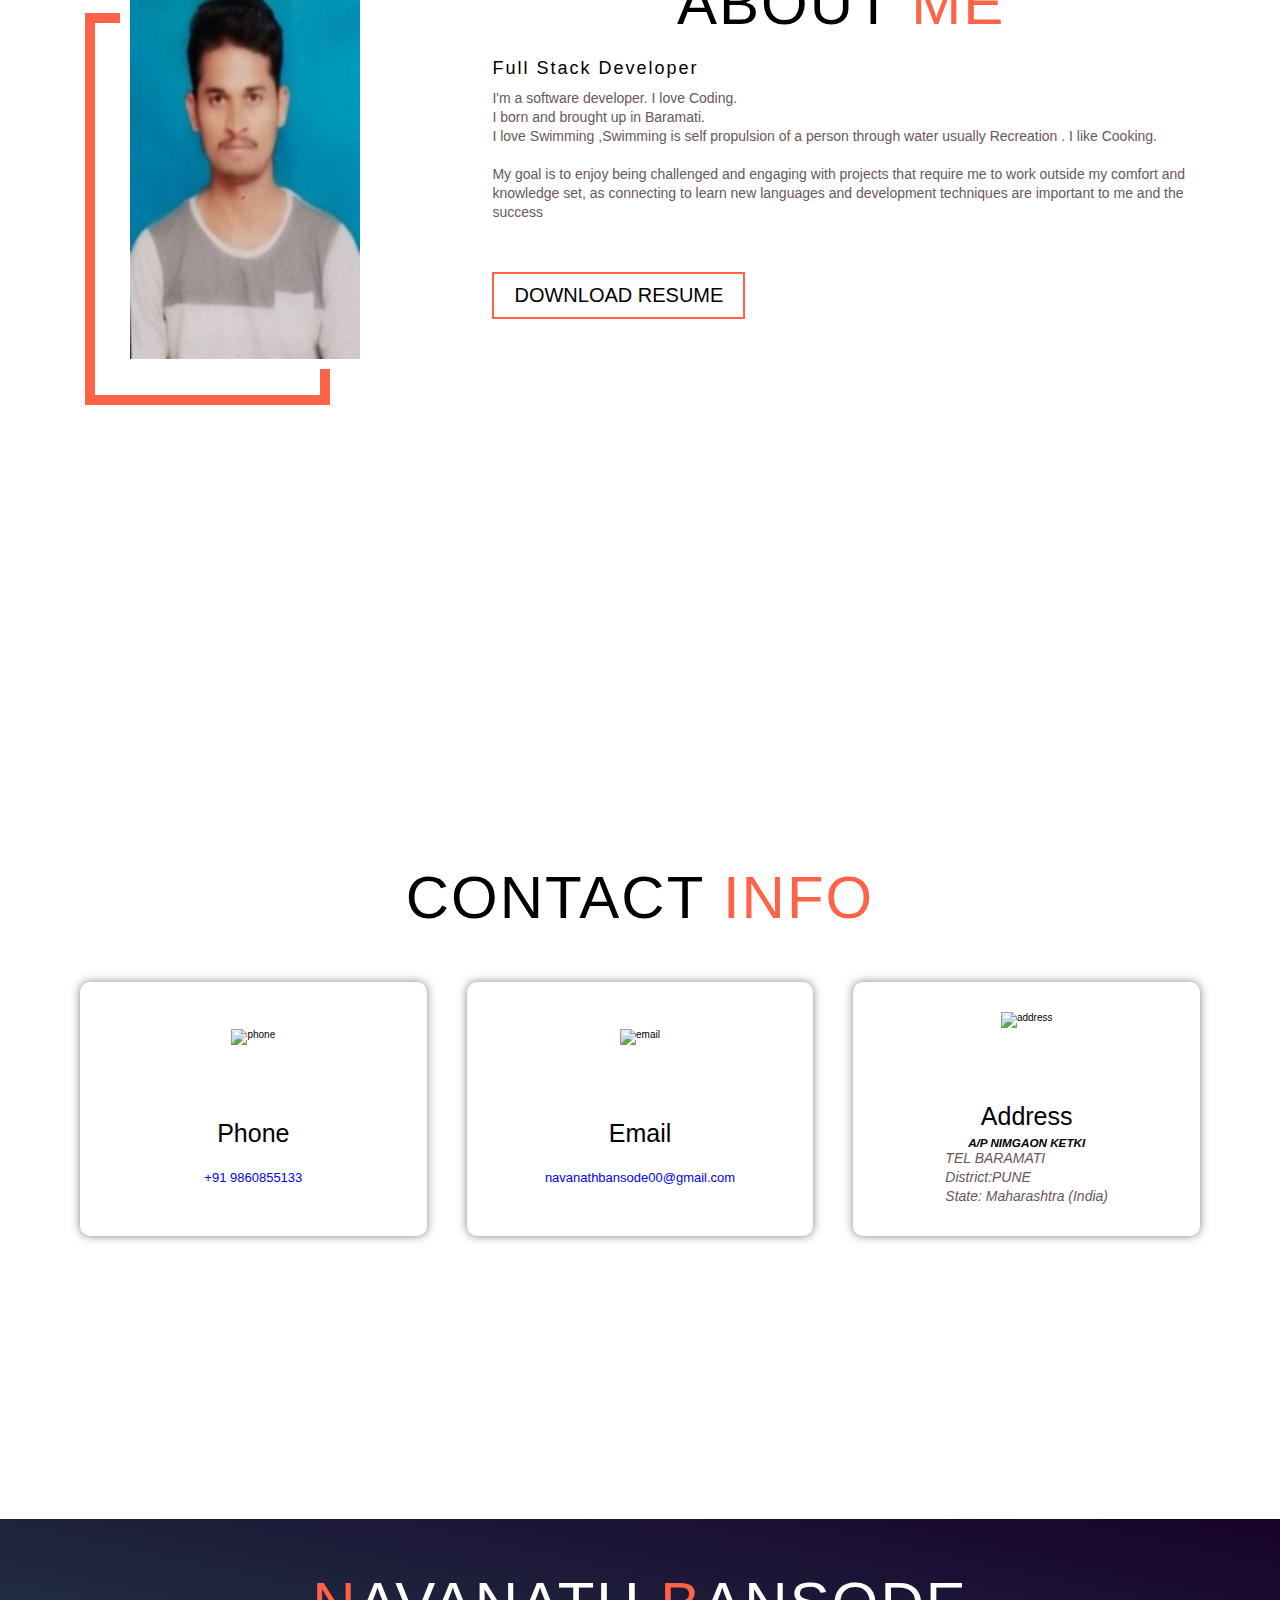
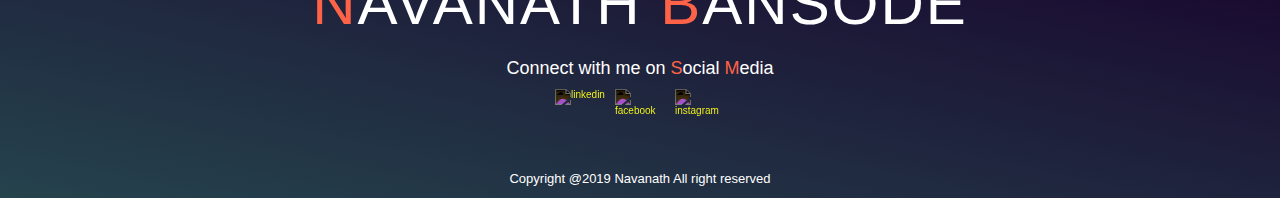
==== commit e9870580: "1 St" ====
--- a/index.html
+++ b/index.html
@@ -4,25 +4,248 @@
     <meta charset="UTF-8">
     <meta name="viewport" content="width=device-width, initial-scale=1.0">
     <link rel="stylesheet" href="style.css">
-    <title>Register</title>
-	 
+    <title></title>
+	<script src="appc.js"></script>
 </head>
-<body style="  color: aqua; background: darkgray; ">
-<div   style="text-align: center;
-    align-items: center;
-    margin-top: 150px;
-    padding: 30px;
-   background-image: linear-gradient(to bottom left, rgb(74, 142, 165),rgb(84, 83, 87) );
-   height: 100%;
-    width: 100%;">
- <form action="main.html" method="get">
+<body>
+    <!-- header -->
+    <section id="header">
+        <div class="header container">
+            <div class="nav-bar">
+                
+                <div class="nav-list">
+                     <ul>
+                        <li><a href="#home" data-after="home">home</a></li>                        
+                        <li><a href="#project" data-after="project">projects</a></li>
+                        <li><a href="#internship" data-after="internship">internship</a></li>
+                        <li><a href="#education" data-after="education">education</a></li>
+                        <li><a href="#about" data-after="about">about</a></li>
+                        <li><a href="#contact" data-after="contact">contact</a></li>
+                    </ul>
+                </div>
+				<div class="brand">
+                    <a href="#"><h1><span>N</span>avanath <span>B</span>ansode</h1></a>
+                </div>
+            </div>
+        </div>
+    </section>
+    <!-- end of heder -->
+    <!-- home section -->
+    <section id="home">
+        <div class="home container">
+            <div>
+                <h1>Hello, <span></span></h1>
+                <h1>Welcome to <span></span></h1>
+                <h1>Navanath <span></span></h1>
+               <!-- <a href="#project" type="button" class="ctn">Portfolio</a>-->
+            </div>
+        </div>
+    </section>
+    <!-- End of home section -->
+    <!-- project section  -->
+    <section id="project">
+        <div class="project container">
+            <div class="project-header">
+                <h1 class="section-title">Recent <span> Projects</span></h1>
+            </div>
+            <div class="all-project">
+			<div class="project-item">
+                    <div class="project-info">
+                        <h1>Project</h1>
+                        <h2> CURED Opration Angular 8 And Spring Boot </h2>
+                        <p>Platform: J2EE Spring Boot, Angular-8 <br>
 
-  <h1>Email<h1></br>
-    <input type="email"   placeholder="name00@gmail.com" required >
-	 
-	<button type="submit"  >Submit</button>
- 
-</form> 
-</div>  
+						Description: This Project aims to  Register Manager And It Can Handel Employee Registration And Update.  The Frontend technology used is Angular 8 and the Backend technologies used are Spring Boot and MySQL
+                        </p>
+                    </div>
+                    <div class="project-img">
+                        <img src="./image/smile.jpeg" alt="img">
+                    </div>
+                </div>
+                <div class="project-item">
+                    <div class="project-info">
+                        <h1>Portfolio Project</h1>
+                        <p>Platform: Html, CSS, JavaScript<br>
+                            Description: It is an Portfolio and it is deployed on github. This project describe my profile.
+                        </p>                        
+                    </div>
+                    <div class="project-img">
+                        <img src="./image/background.jpg" alt="img">
+                    </div>
+                </div>
+                <div class="project-item">
+                    <div class="project-info">
+                        <h1>CDAC Project</h1>
+                        <h2>Digital Lunch Booking System </h2>
+                        <p>Platform: J2EE Spring Boot, Angular-8 <br>
+                            Duration: 1 Month<br>
+                            Description: Lunch booking system aims to digitize the process of canteen management system.Using this system the admin will have the rights to register a user, check and update the inventory, upload the daily menu and prepare the meal according to the users demand as well. The user can book his/her daily lunch and he/she can review the order and the bill.The Frontend technology used is Angular JS and the Backend technologies used are SpringBoot and MySQL
+                        </p>
+                    </div>
+                    <div class="project-img">
+                        <img src="./image/smile.jpeg" alt="img">
+                    </div>
+                </div>
+                <div class="project-item">
+                    <div class="project-info">
+                        <h1>Engineering Project</h1>
+                        <h2> IOT Based Water Management for Smart City</h2>
+                        <p>Platform: Embedded C <br>
+                            Duration:  12 Months<br>
+                            Description : This Project will be  implement the IoT based to measure the water quality with the help of water sensor and Switching water supply to particular location.
+                        </p>                        
+                    </div>
+                    <div class="project-img">
+                        <img src="./image/engineeringprojectimg.jpg" alt="img">
+                    </div>
+                </div>
+            </div>
+        </div>
+    </section>
+    <!-- end of project section  -->
+    <!-- internship section -->
+    <section id="internship">
+        <div class="internship container">
+            <div class="internship-top">
+                <div class="internship section-title"> <span>I</span>ntern<span>s</span>hip</div>
+            </div>
+            <div class="internship-bottom">
+                <div class="internship-card">
+                    <h2> Ever Electronic System Pvt. Ltd.<br>Pune</h2><br>
+                    <h3>Embedded C</h3>
+                </div>                
+            </div>
+        </div>
+    </section>
+    <!-- end of internship section -->
+    <!-- education section -->
+    <section id="education">
+        <div class="education container">
+            <div class="education-top">
+                <h1 class="education section-title">educ<span>a</span>tion</h1>
+                <h2><i> “Education is the most powerful weapon which you can use to change the world”<br>–<span> N</span>elson <span> M</span>andela</i></h2>                
+            </div>
+            <div class="education-bottom">
+                <div class="education-item">
+                    <div class="icon"><img src="./image/CDACLogo.jpg" alt="CDAC Logo">
+                    </div>
+                    <div class="item-right">
+                        <h2>PG-DAC</h2>
+                        <h3>Centre for Development of Advance Computing<br>Mumbai</h3>
+                    </div>                    
+                </div>
+                <div class="education-item">
+                    <div class="icon"> <img src="./image/BDCELogo.jpg" alt="BDCE Logo" srcset="">
+                    </div>
+                    <div class="item-right">
+                        <h2>Degree</h2>
+                        <h3>S B Patil College of Engineering<br>Indapur</h3>
+                    </div>
+                </div>
+                <div class="education-item">
+                    <div class="icon"> <img src="./image/HSCLogo.jpg" alt="HSC Logo" srcset="">
+                    </div>
+                    <div class="item-right">
+                        <h2>HSC</h2>
+                        <h3>NarayanaDas Ramdas  Junior College<br>Indapur</h3>
+                    </div>
+                </div>
+                <div class="education-item">
+                    <div class="icon"> <img src="./image/SSCLogo.png" alt="SSC Logo" srcset="">
+                    </div>
+                    <div class="item-right">
+                        <h2>SSC</h2>
+                        <h3>D B Bansode Vidyalaya<br>Gotondi</h3>
+                    </div>
+                </div>
+            </div>
+        </div>
+    </section>
+    <!-- end of education section -->
+    <!-- about me section -->
+    <section id="about">
+        <div class="about container">
+            <div class="col-left">
+                <div class="about-img">
+                    <img src="./image/navanath.jpg" alt="Akash Image">
+                </div>
+            </div>
+            <div class="col-right">
+                <h1 class="section-title">About <span>me</span> </h1>
+                <h2>Full Stack Developer</h2>
+                <p>I'm a software developer. I love Coding.<br>
+                    I born and brought up in Baramati.<br>
+                    I love Swimming ,Swimming is self propulsion of a person through water usually Recreation . I like Cooking. <br> <br>
+					My goal is to enjoy being challenged and engaging with projects that require me to work outside my comfort and knowledge set, as connecting to learn new languages and development techniques are important to me and the success
+                     
+                </p>
+                <a  class="ctn" href="20202 PG-CDAC.pdf" target="_blank" download>Download Resume</a>
+            </div>
+        </div>
+    </section>
+    <!-- end of about me section -->
+    <!-- contact section -->
+    <section id="contact">
+        <div class="contact container">
+            <div><h1 class="section-title"> contact <span> Info</span></h1></div>
+            <div class="contact-items">
+                <div class="contact-item">
+                    <div class="icon"><img src="https://img.icons8.com/nolan/50/phone.png" alt="phone"/></div>
+                    <div class="contact-info">
+                        <h1>Phone</h1>
+                        <h2> <a href="tel:+919860855133">+91  9860855133</a> </h2>
+                    </div>
+                </div>
+                <div class="contact-item">
+                    <div class="icon"><img src="https://img.icons8.com/nolan/64/email.png" alt="email"/></div>
+                    <div class="contact-info">
+                        <h1>Email</h1>
+                        <h2> <a href="mailto:navanathbansode00@gmail.com">navanathbansode00@gmail.com</a> </h2>
+                    </div>
+                </div>
+                <div class="contact-item">
+                    <div class="icon"><img src="https://img.icons8.com/nolan/64/address.png" alt="address"/></div>
+                    <div class="contact-info">
+                        <h1>Address</h1>
+                       <address> <h3>A/P NIMGAON KETKI</h3>
+                        <p> TEL BARAMATI<br>District:PUNE<br>State: Maharashtra (India)</p></address>
+                    </div>
+                </div>
+            </div>
+        </div>
+    </section>
+    <!-- end contact section -->
+    <!-- section footer -->
+    <section id="footer">
+        <div class="footer container">
+            <div class="brand"> 
+                <h1 class="section-title"><span>N</span>avanath <span>B</span>ansode</h1>
+            </div>
+            <h2>Connect with me on <span>S</span>ocial<span> M</span>edia</h2>
+            <div class="social-icon">
+                <div class="social-item">
+                    <a href="https://www.linkedin.com/in/navanath-bansode-854445128/" target="_blank">
+                        <img src="https://img.icons8.com/carbon-copy/100/000000/linkedin.png" alt="linkedin">
+                    </a>            
+                </div>
+                 <div class="social-item">
+                    <a href="#" target="_blank">
+                        <img src="https://img.icons8.com/carbon-copy/100/000000/facebook-new.png" alt="facebook">
+                    </a>
+                    
+                </div>
+                <div class="social-item">
+                    <a href=" #" target="_blank">
+                        <img src="https://img.icons8.com/carbon-copy/100/000000/instagram-new.png" alt="instagram">
+                    </a>
+                    
+                </div>
+                 
+            </div>
+            <p>Copyright @2019 Navanath All right reserved</p>
+        </div>
+    </section>
+    <!-- end of section footer -->
+    
 </body>
 </html>
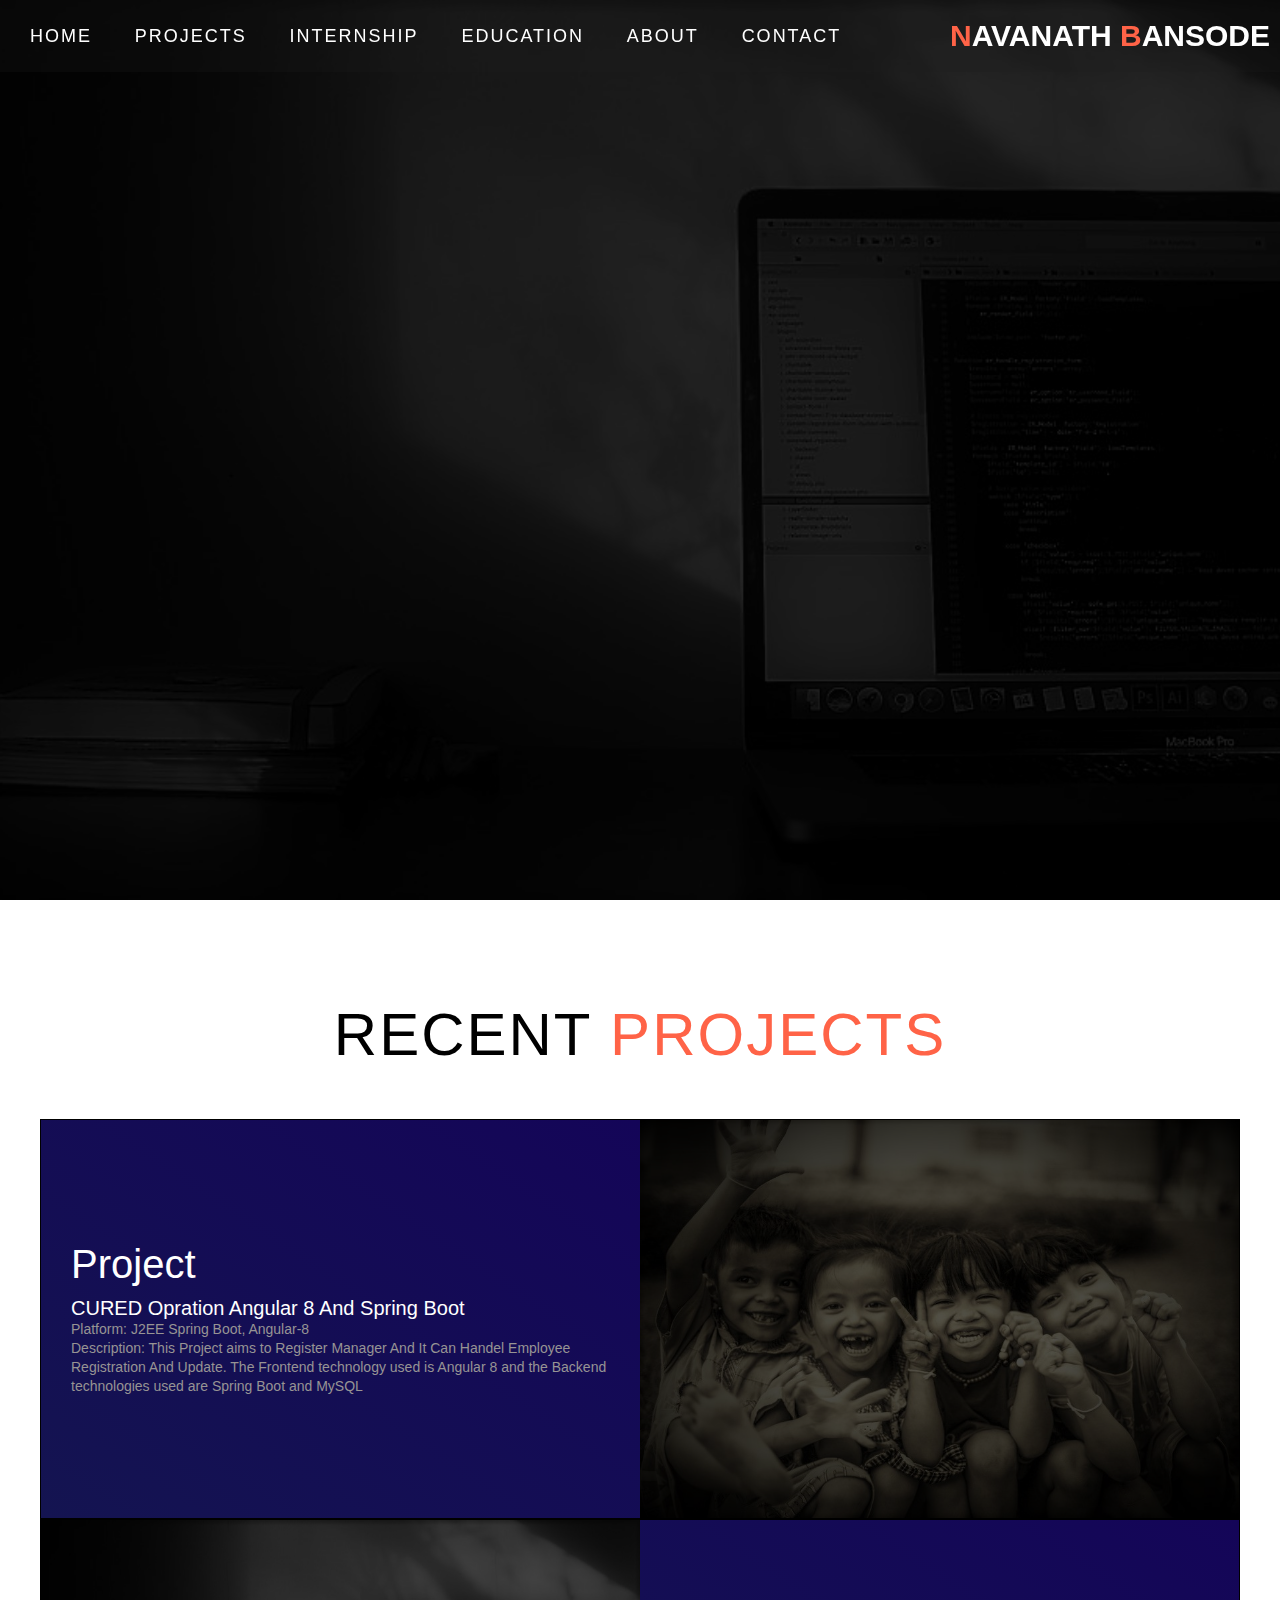
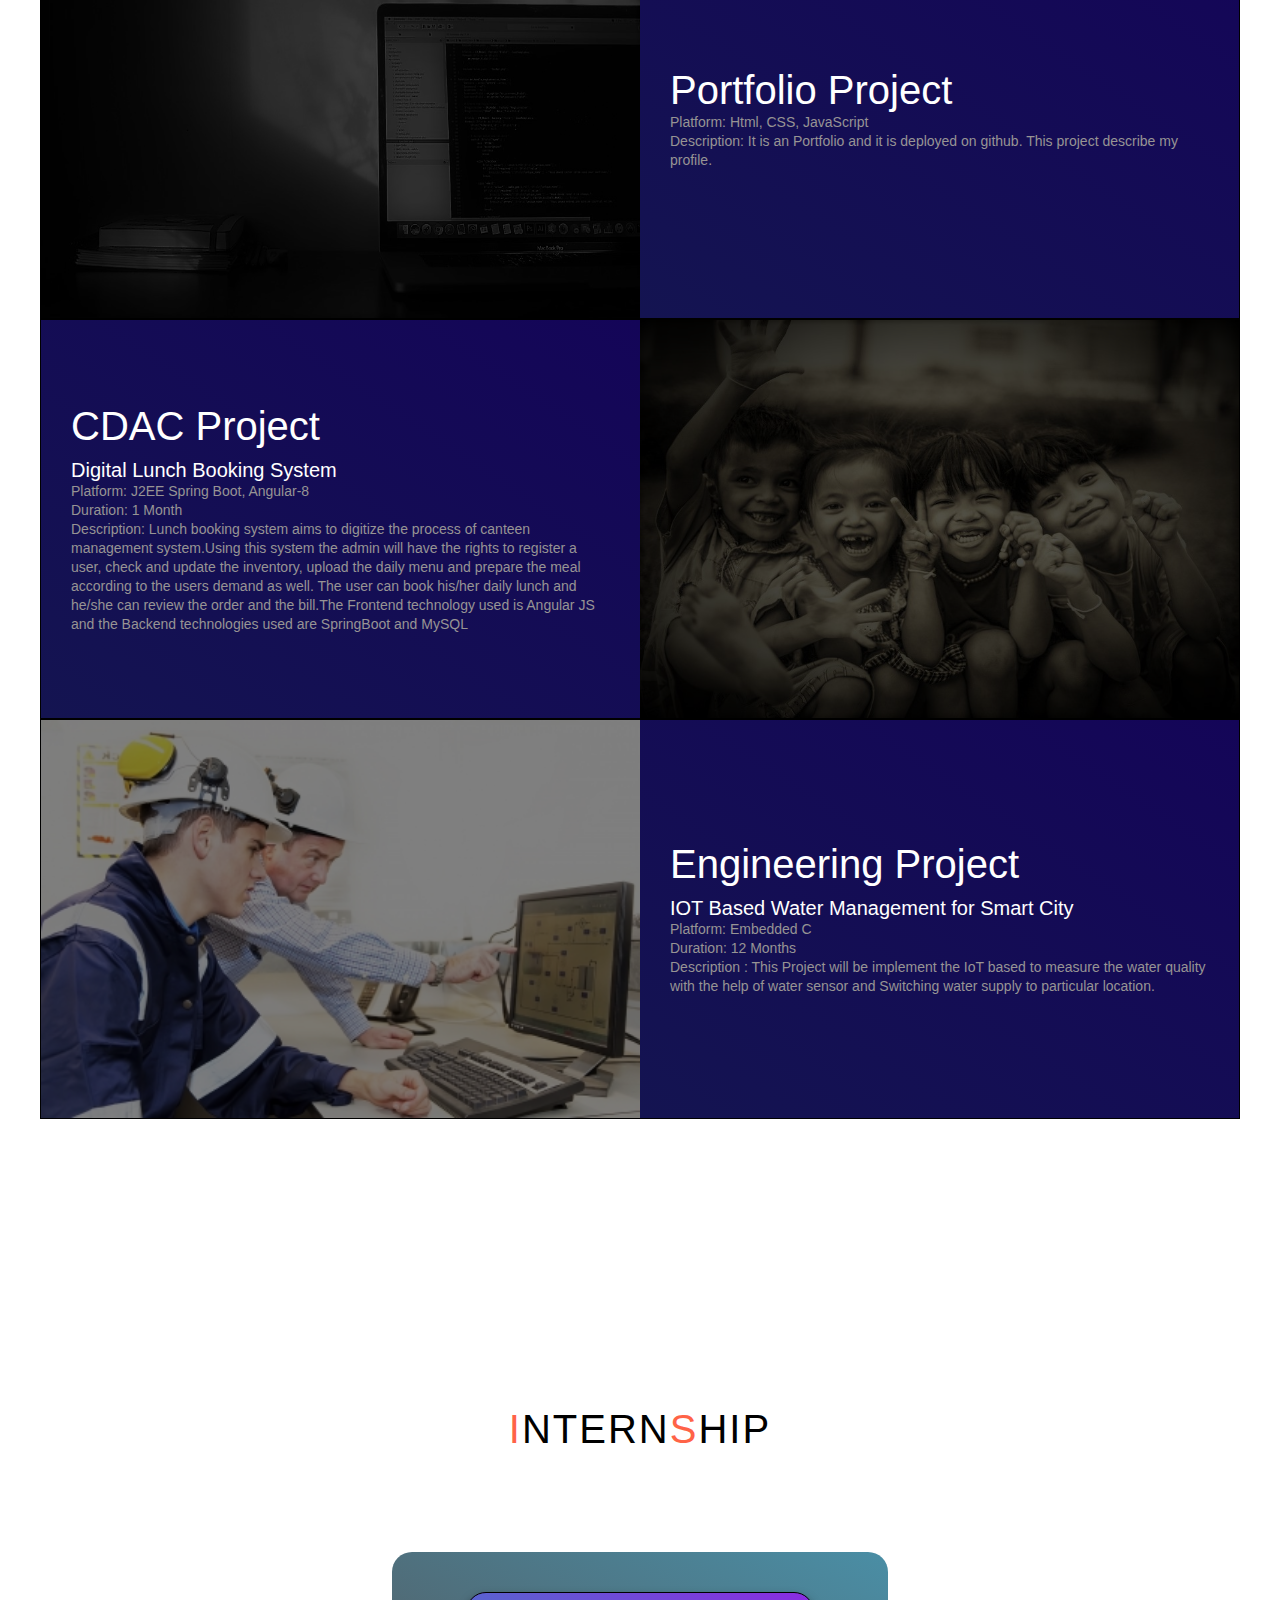
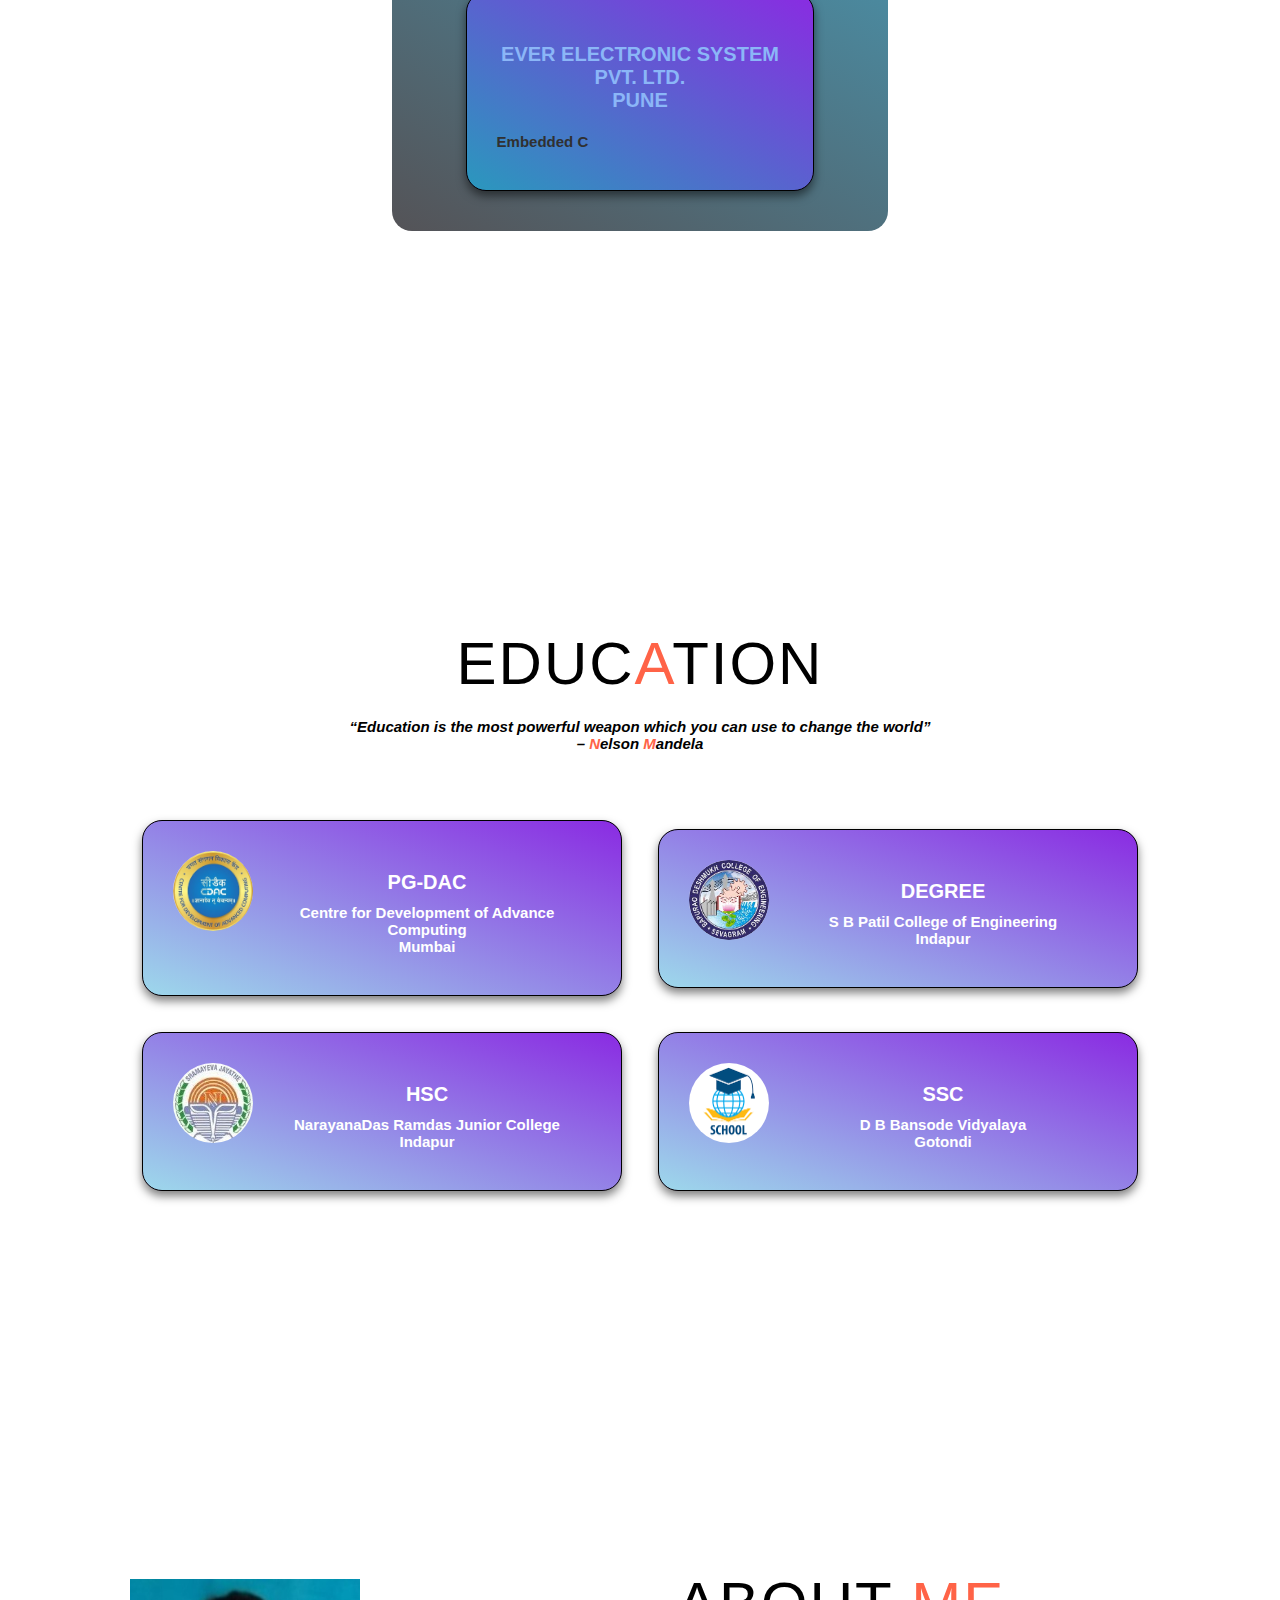
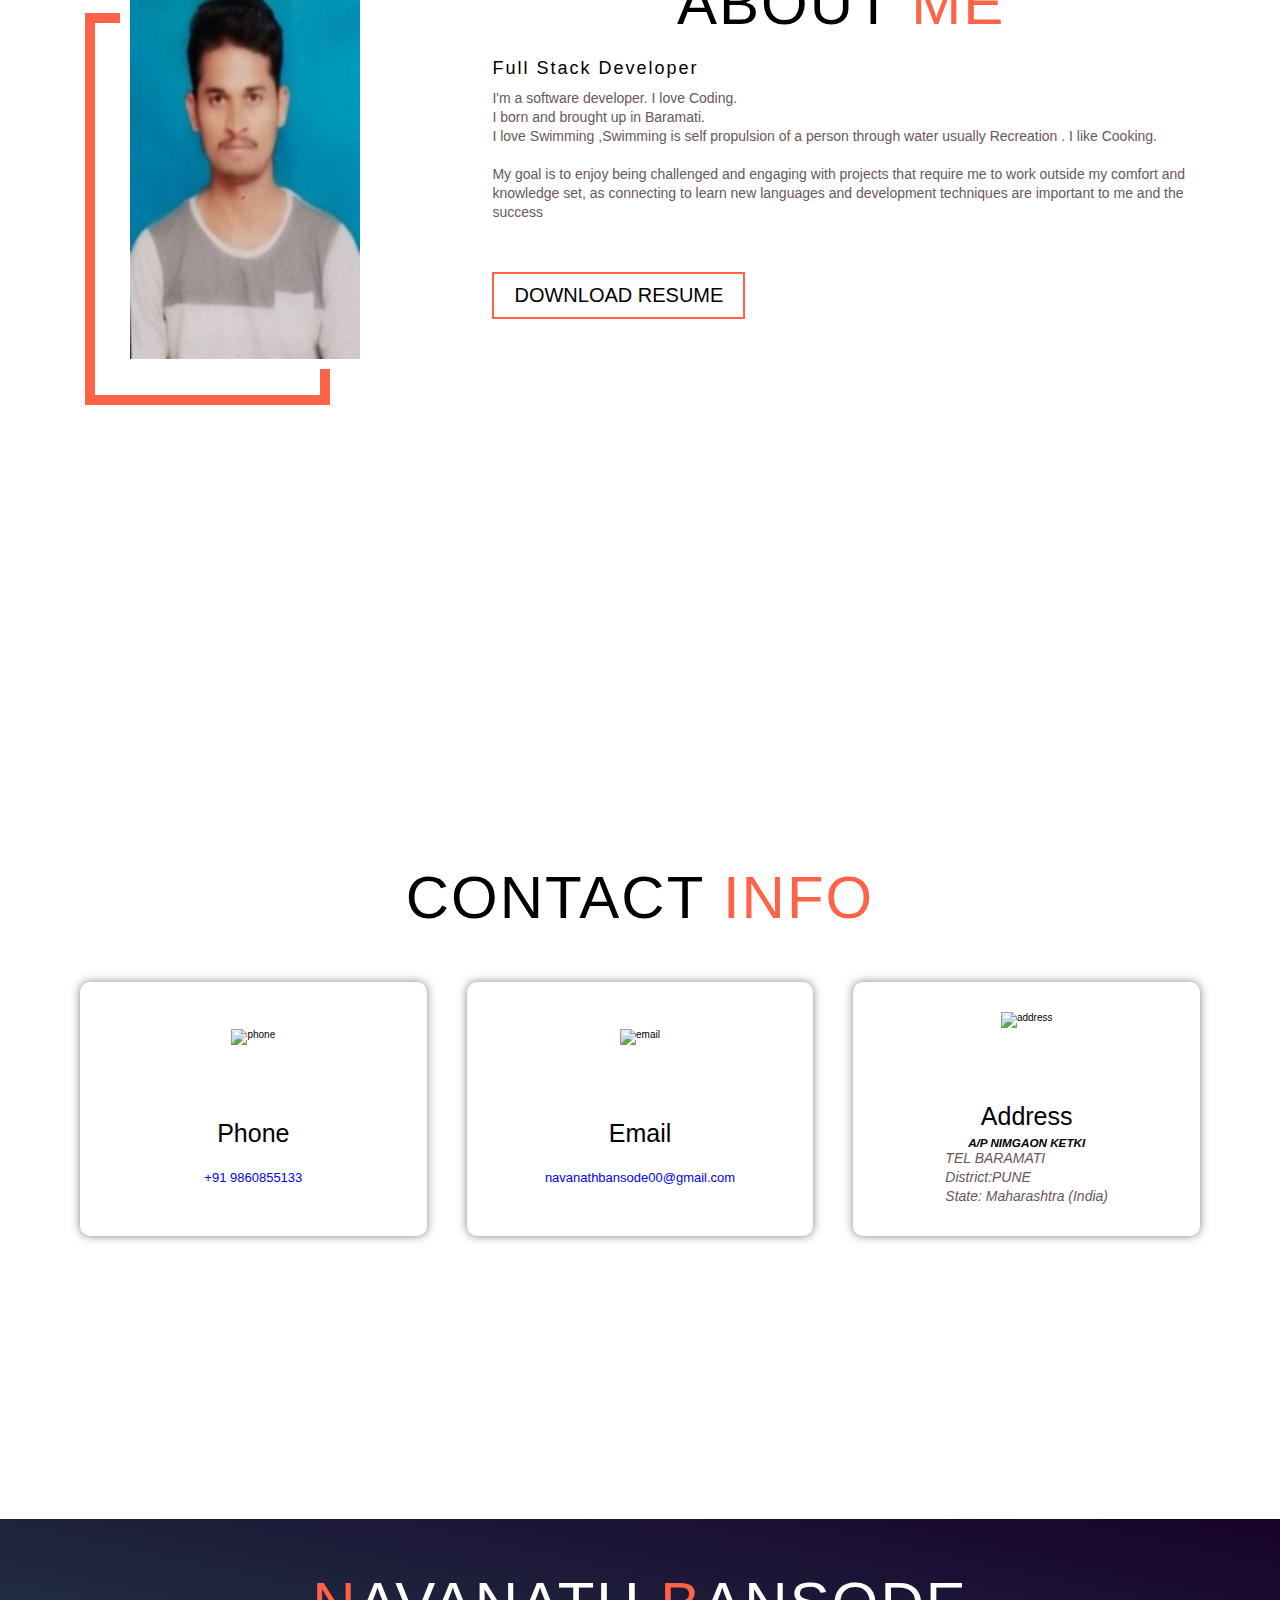
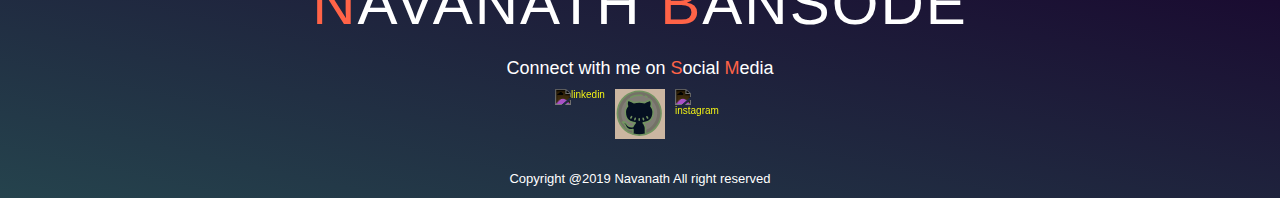
==== commit 92e7c404: "ok" ====
--- a/index.html
+++ b/index.html
@@ -229,8 +229,8 @@
                     </a>            
                 </div>
                  <div class="social-item">
-                    <a href="#" target="_blank">
-                        <img src="https://img.icons8.com/carbon-copy/100/000000/facebook-new.png" alt="facebook">
+                    <a href="https://github.com/cdac2019" target="_blank">
+                        <img alt="svgImg" src="[data-uri]"/>
                     </a>
                     
                 </div>
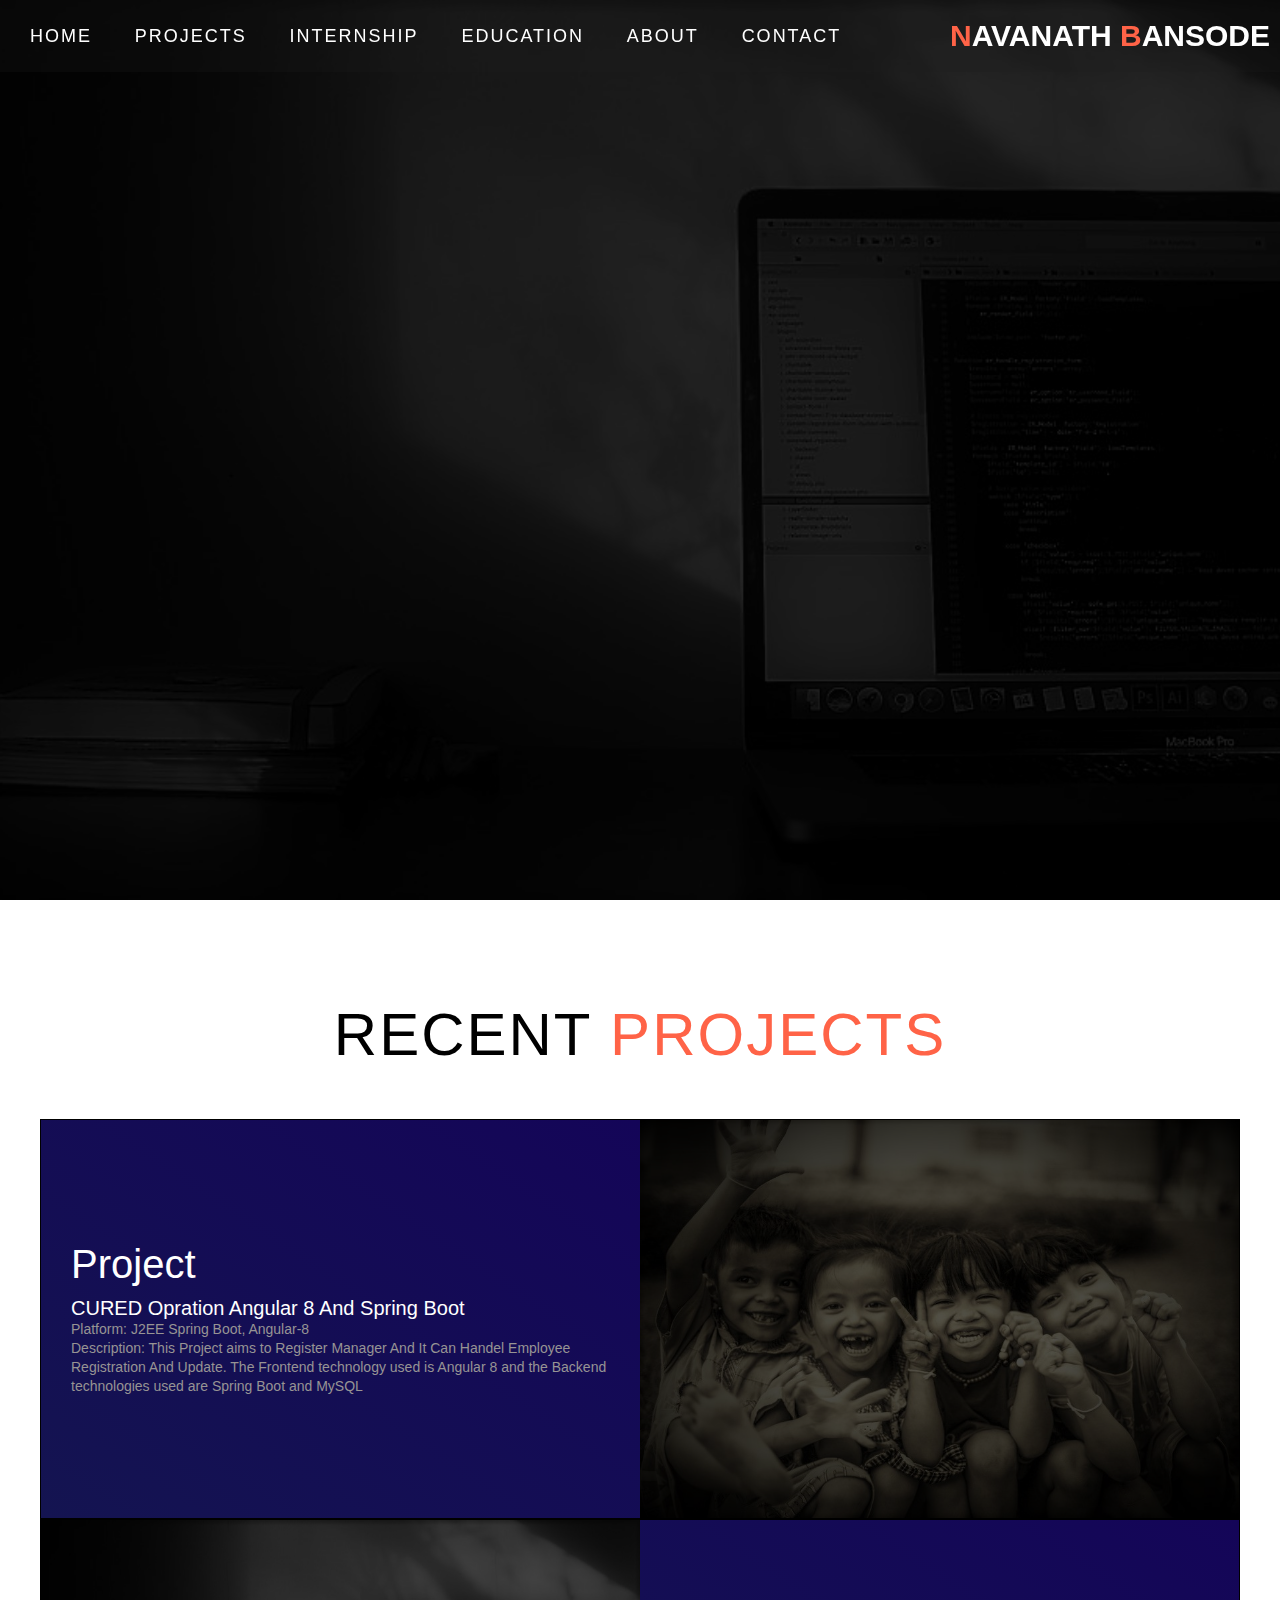
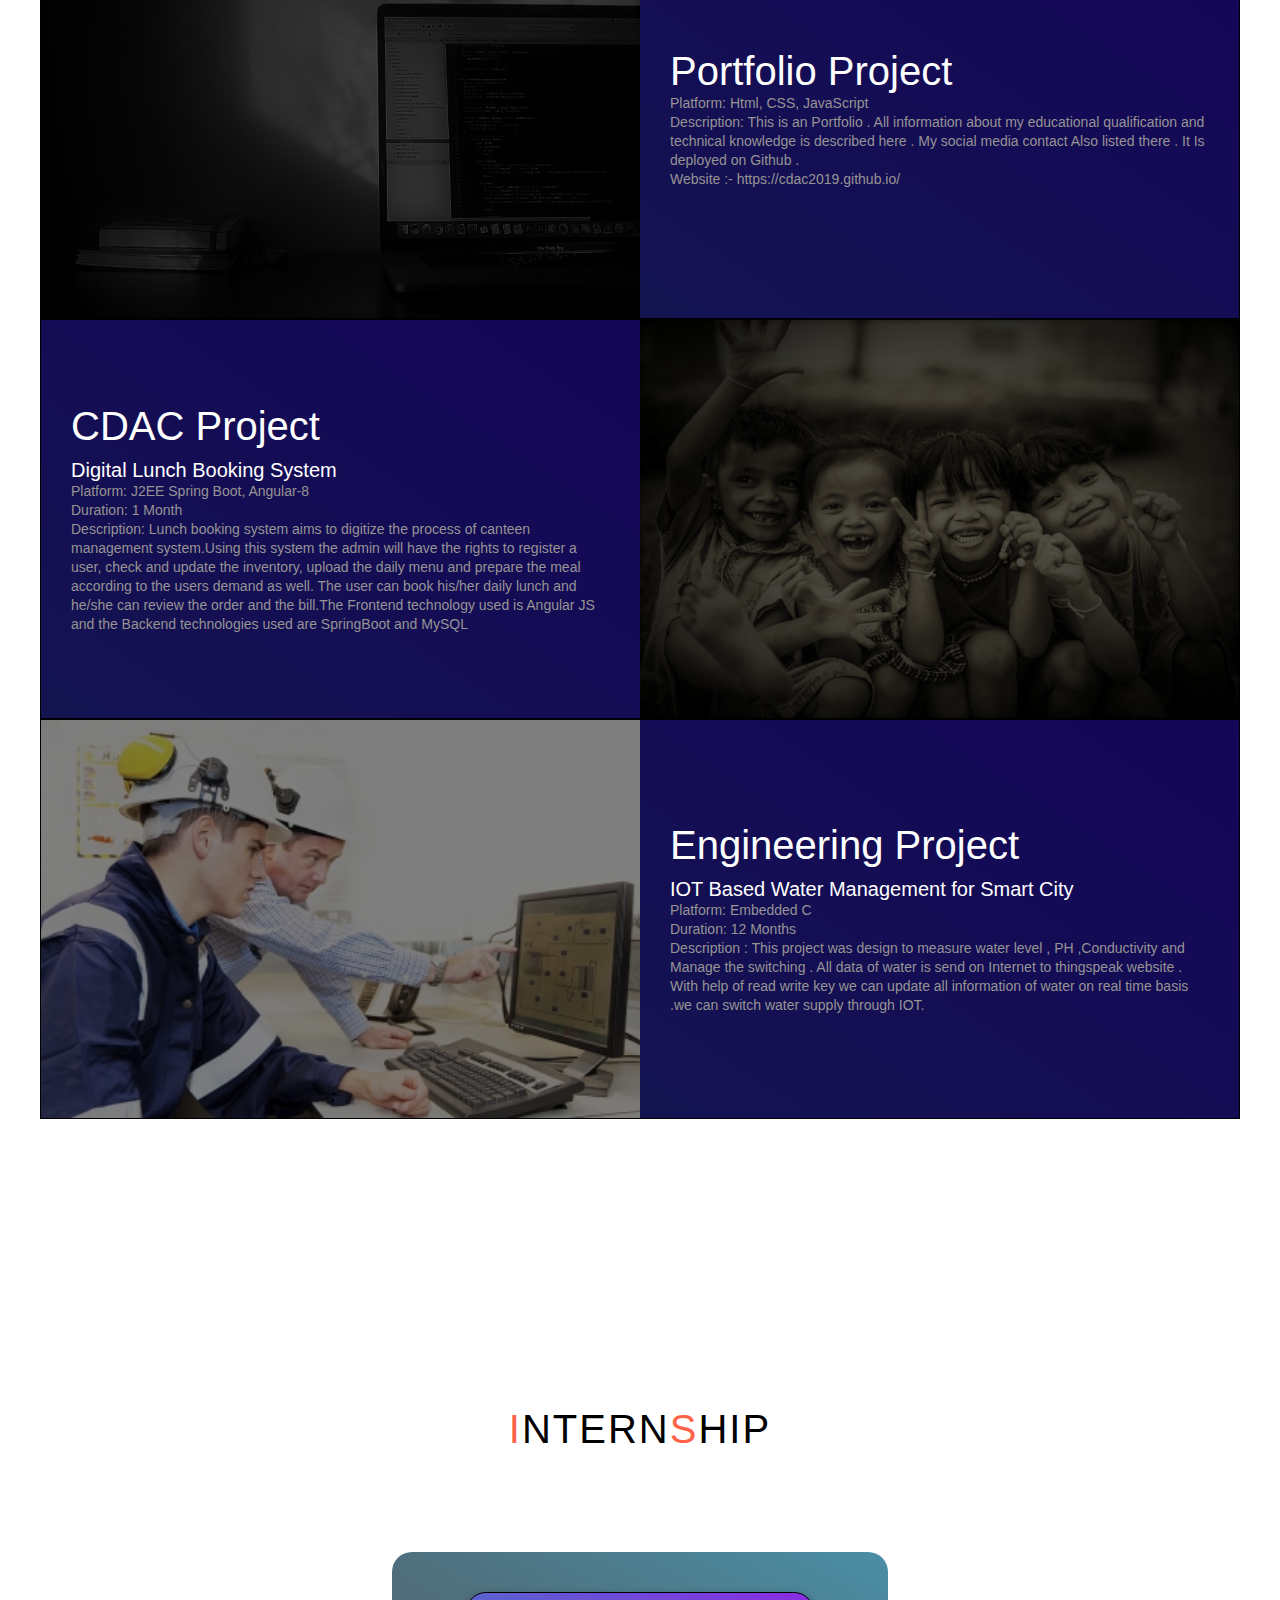
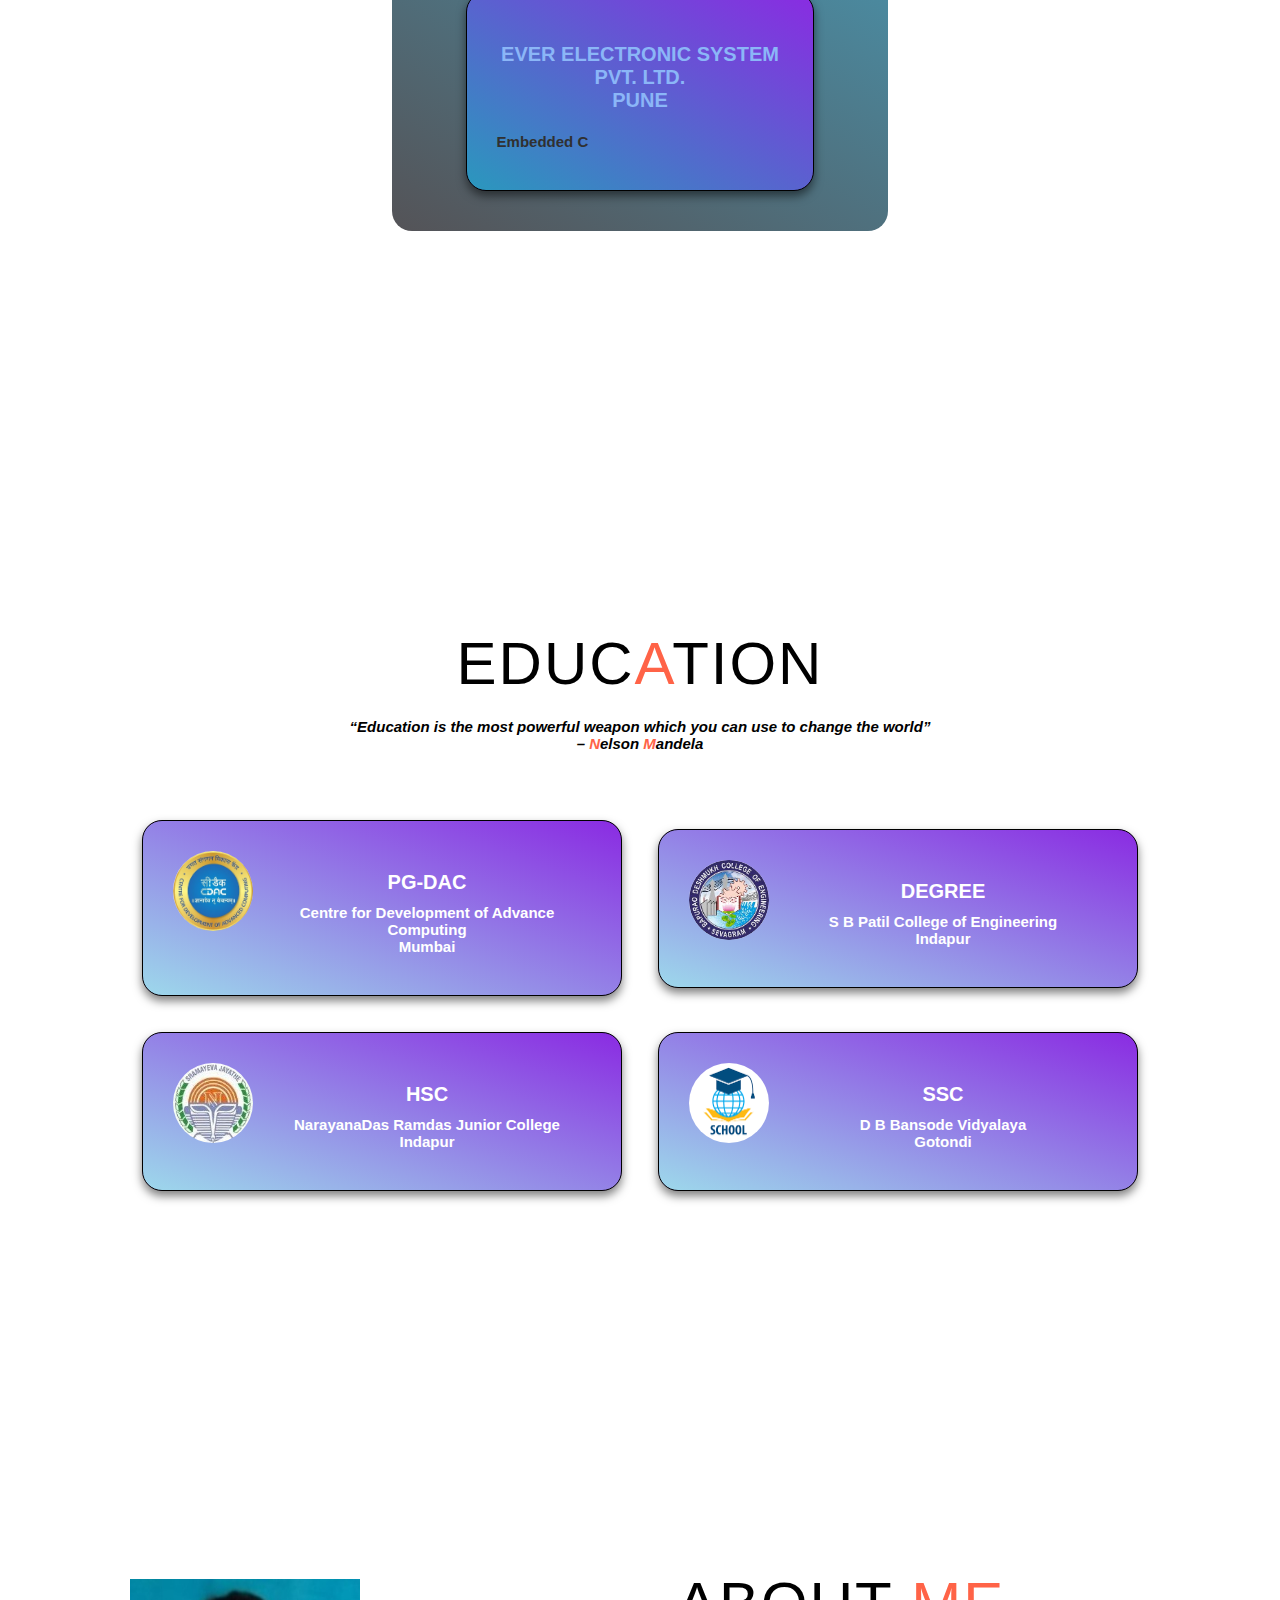
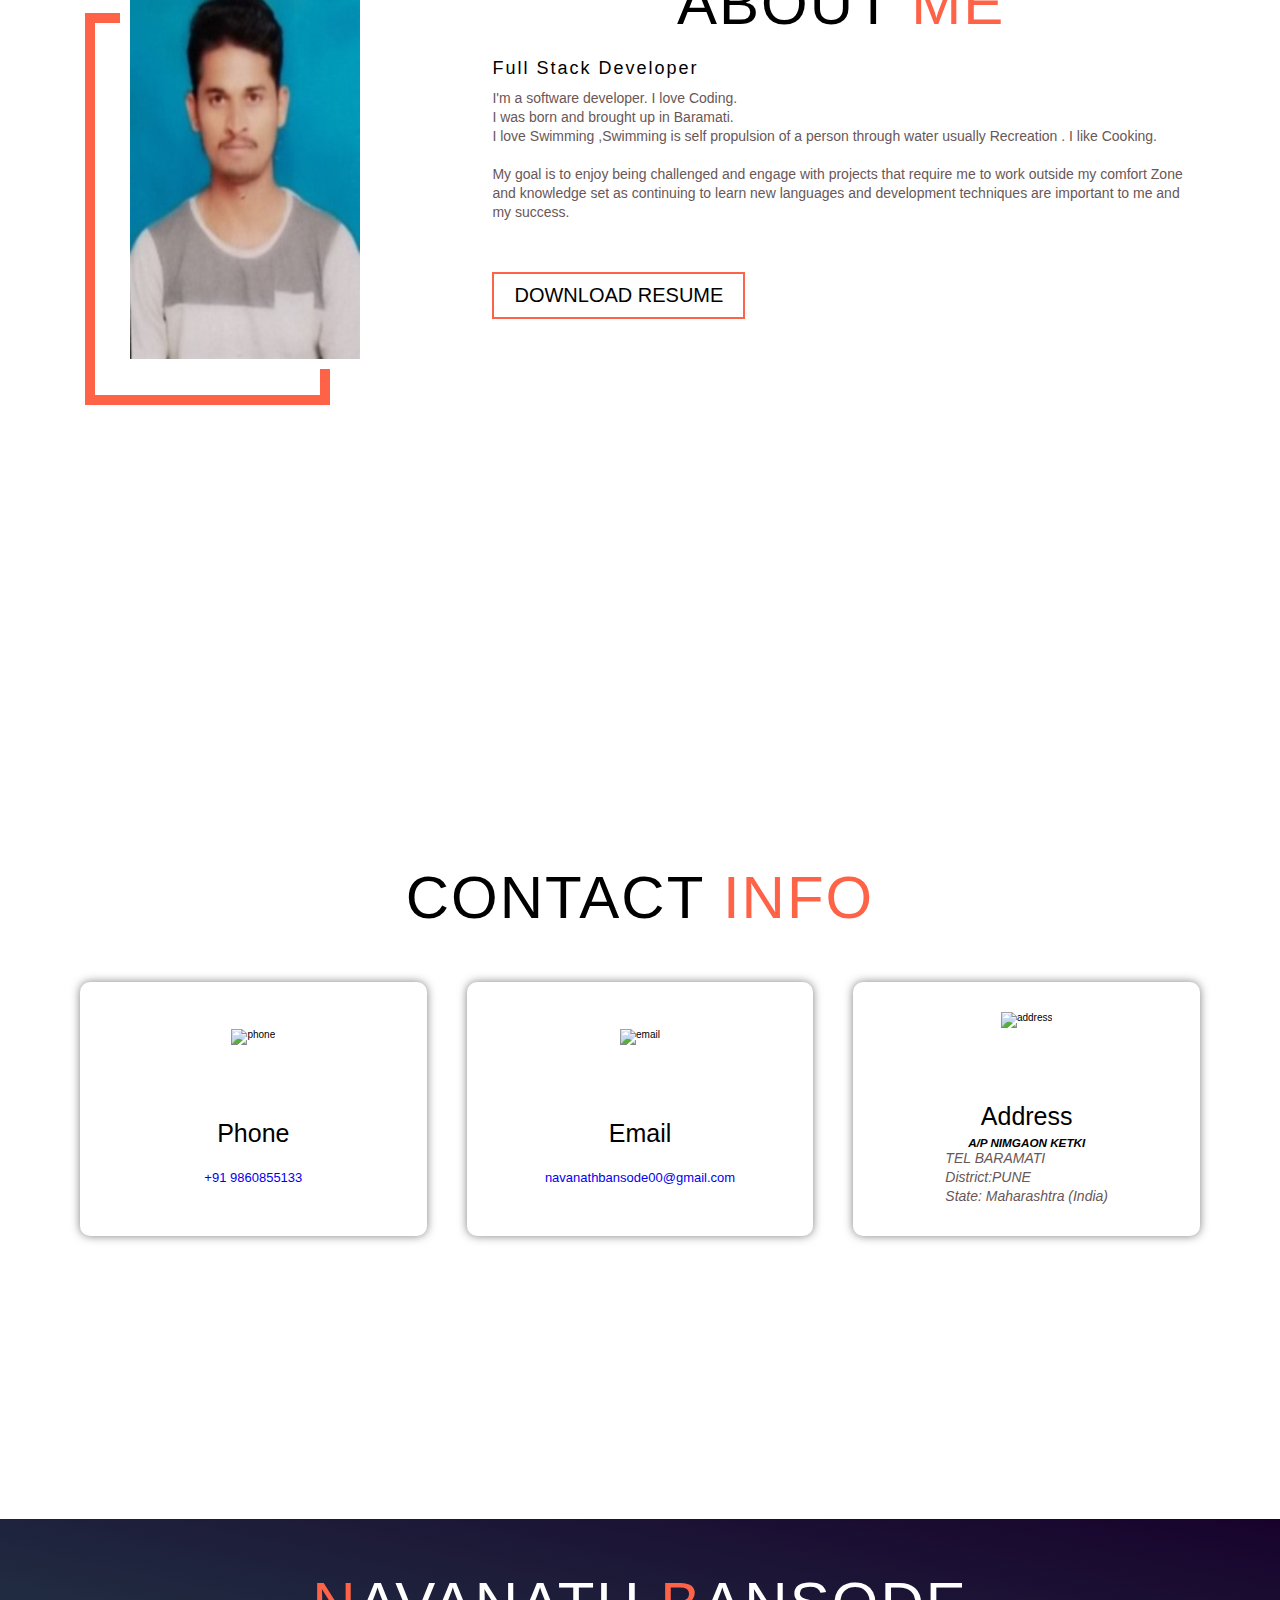
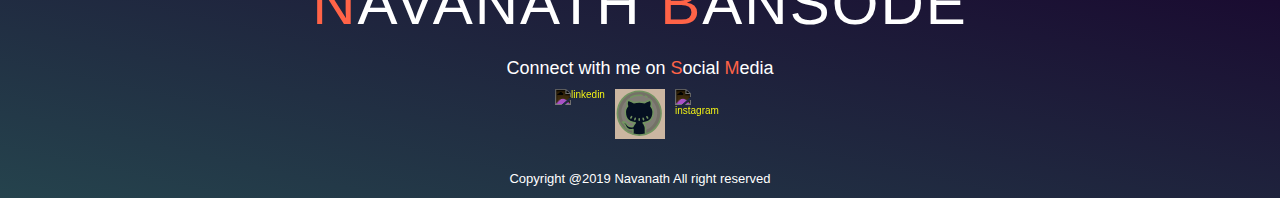
==== commit ffdfed7b: "commit" ====
--- a/index.html
+++ b/index.html
@@ -66,7 +66,9 @@
                     <div class="project-info">
                         <h1>Portfolio Project</h1>
                         <p>Platform: Html, CSS, JavaScript<br>
-                            Description: It is an Portfolio and it is deployed on github. This project describe my profile.
+                            Description: This is an Portfolio . All information about my educational qualification and  technical knowledge is  described here . My social media contact  Also listed there . It Is deployed on Github .
+<br>
+                            Website :- https://cdac2019.github.io/
                         </p>                        
                     </div>
                     <div class="project-img">
@@ -92,8 +94,7 @@
                         <h2> IOT Based Water Management for Smart City</h2>
                         <p>Platform: Embedded C <br>
                             Duration:  12 Months<br>
-                            Description : This Project will be  implement the IoT based to measure the water quality with the help of water sensor and Switching water supply to particular location.
-                        </p>                        
+                            Description :  This project was design to  measure water  level ,  PH ,Conductivity and  Manage the switching . All data of water is send on  Internet  to  thingspeak  website . With help of read write key we can update all information of water on real time basis .we can switch water supply through IOT.  </p>                        
                     </div>
                     <div class="project-img">
                         <img src="./image/engineeringprojectimg.jpg" alt="img">
@@ -174,9 +175,9 @@
                 <h1 class="section-title">About <span>me</span> </h1>
                 <h2>Full Stack Developer</h2>
                 <p>I'm a software developer. I love Coding.<br>
-                    I born and brought up in Baramati.<br>
+                   I was born and brought up in Baramati.<br>
                     I love Swimming ,Swimming is self propulsion of a person through water usually Recreation . I like Cooking. <br> <br>
-					My goal is to enjoy being challenged and engaging with projects that require me to work outside my comfort and knowledge set, as connecting to learn new languages and development techniques are important to me and the success
+					 My goal is to enjoy being challenged and engage with projects that require me to work outside my comfort  Zone and knowledge set as continuing to learn new languages and development techniques are important to me and my success.
                      
                 </p>
                 <a  class="ctn" href="20202 PG-CDAC.pdf" target="_blank" download>Download Resume</a>
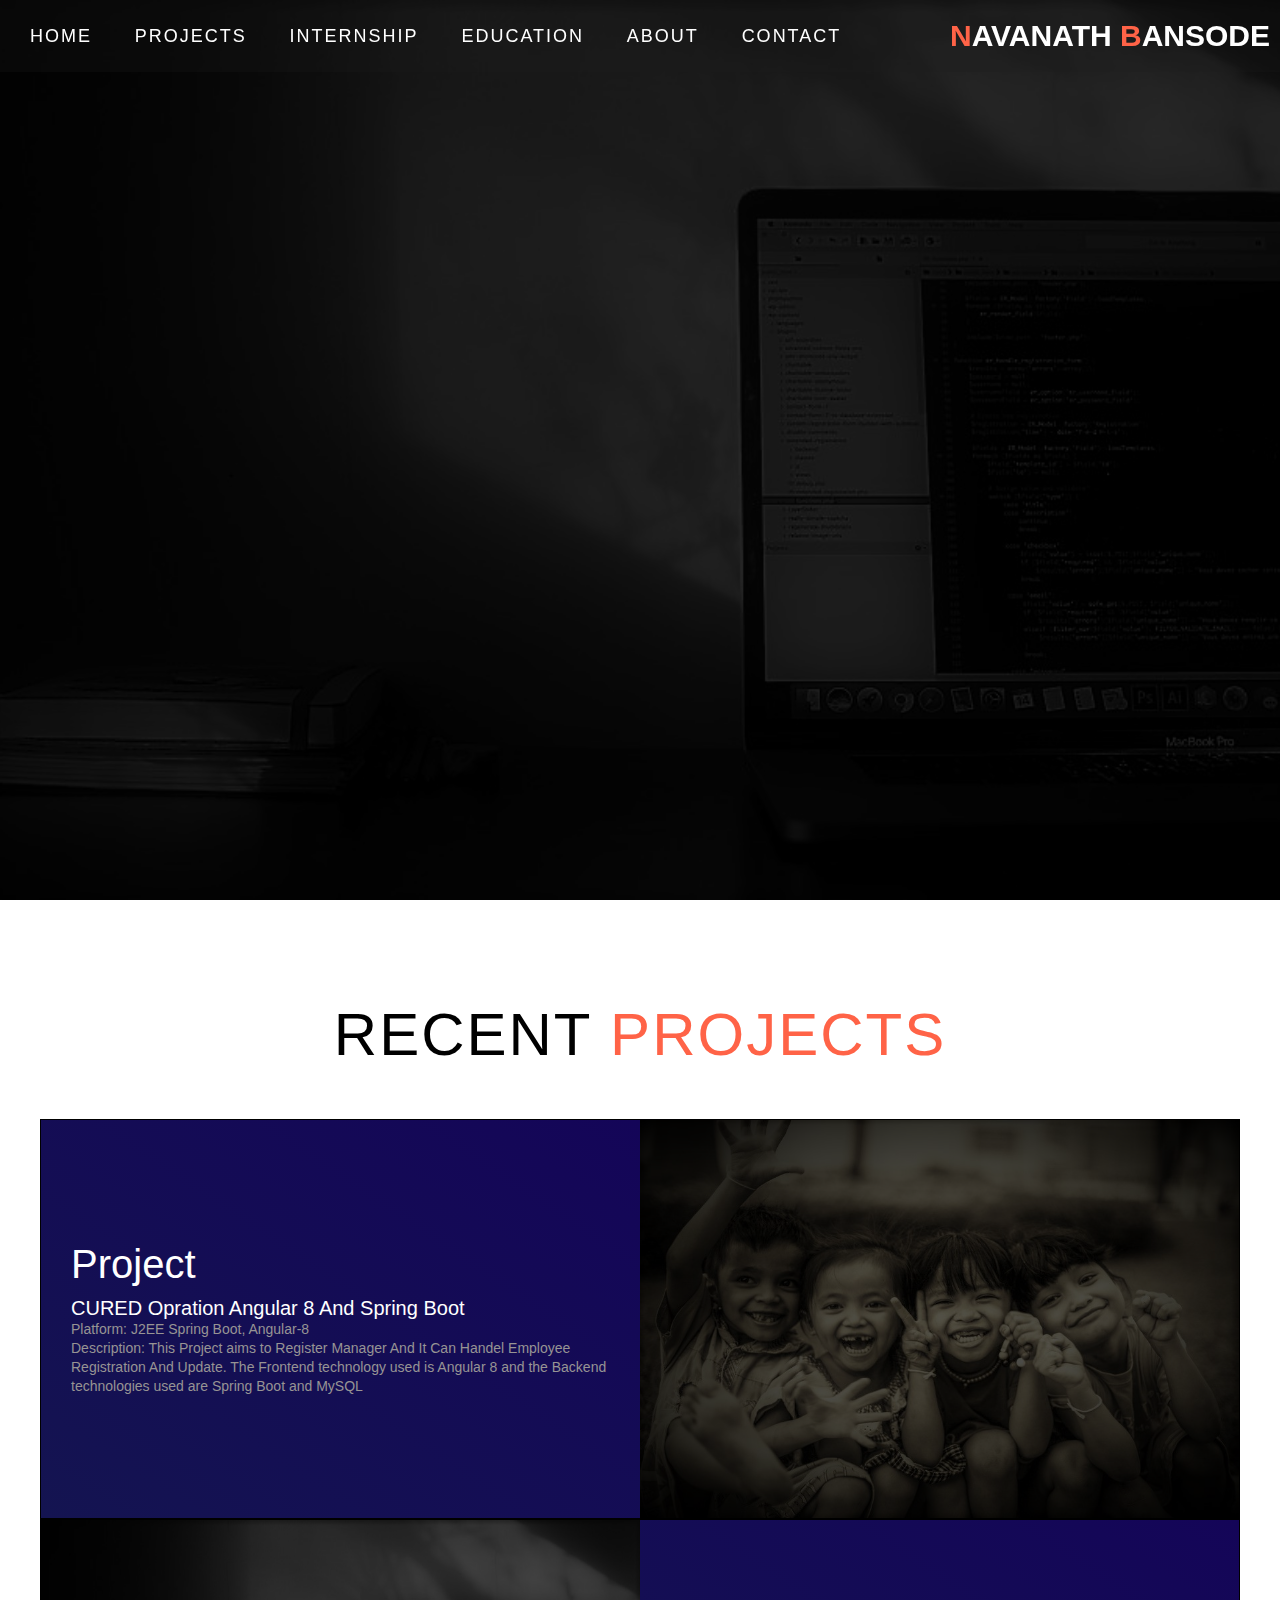
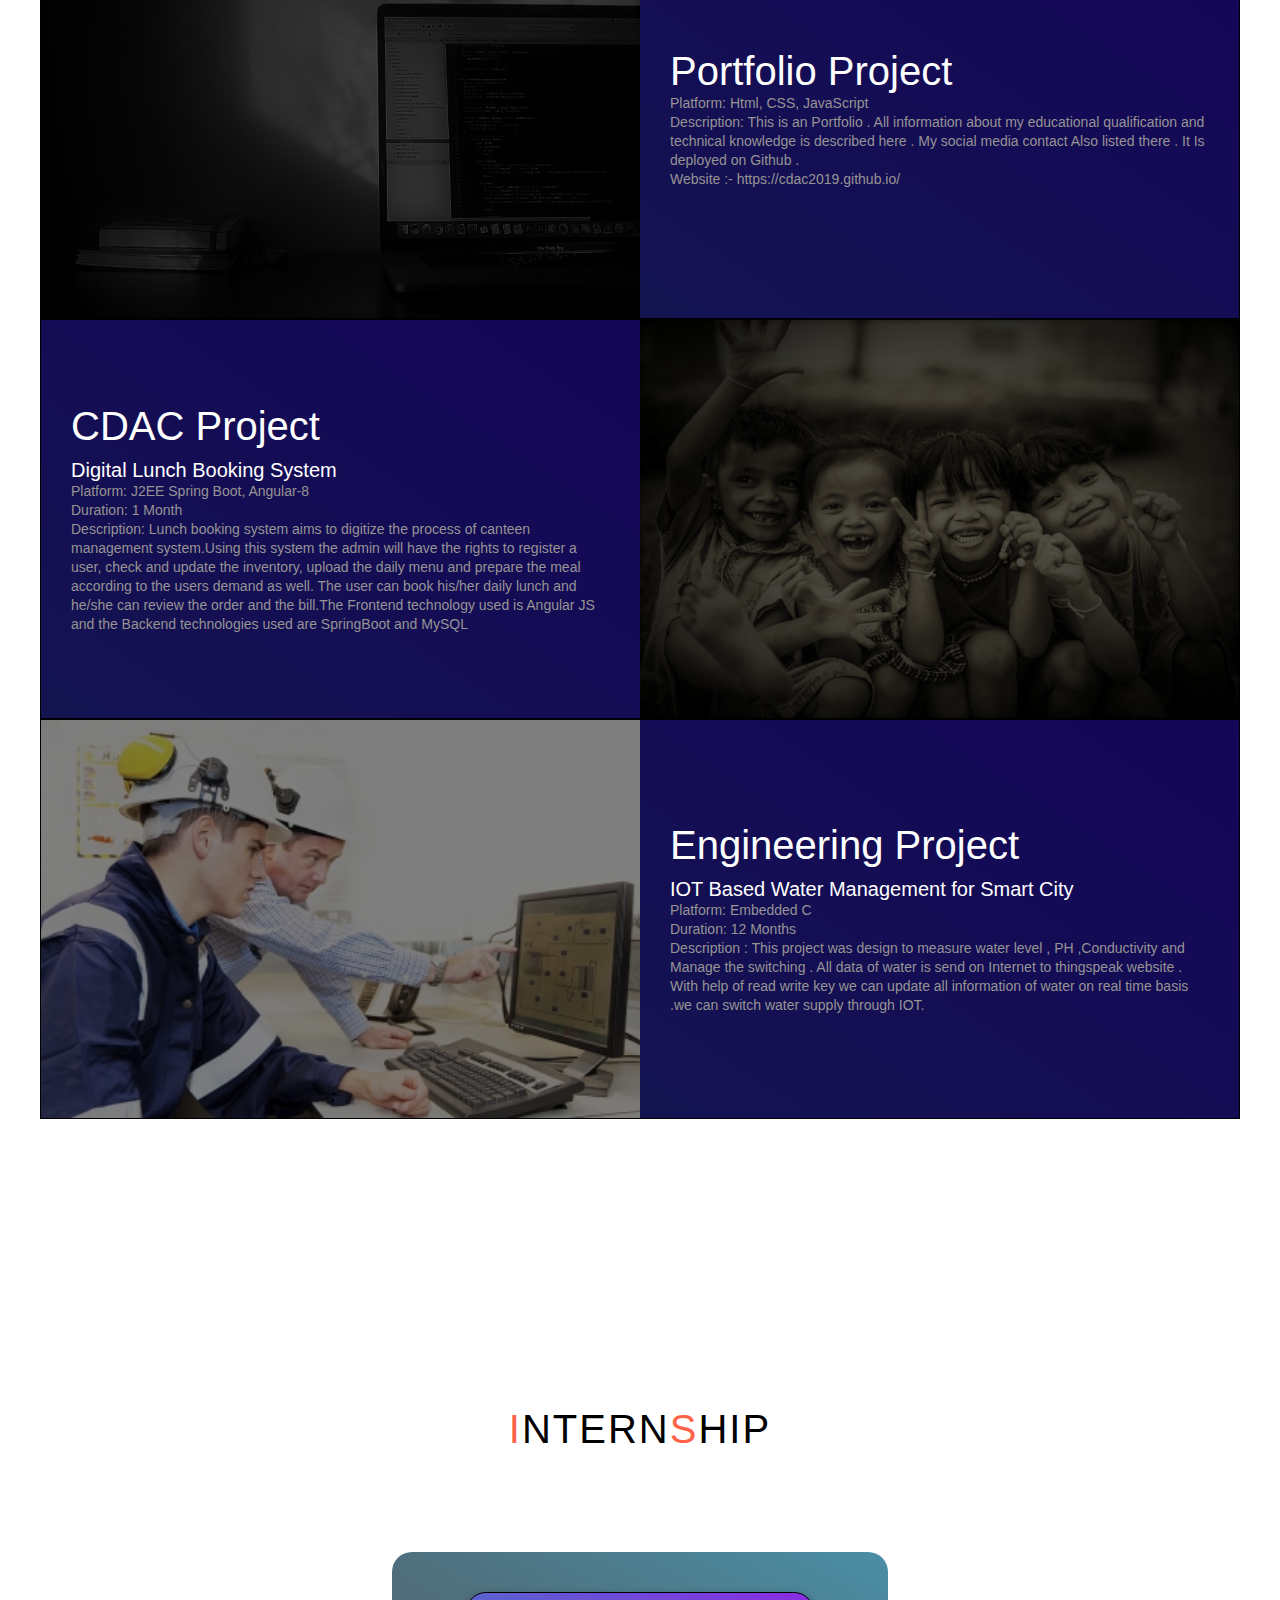
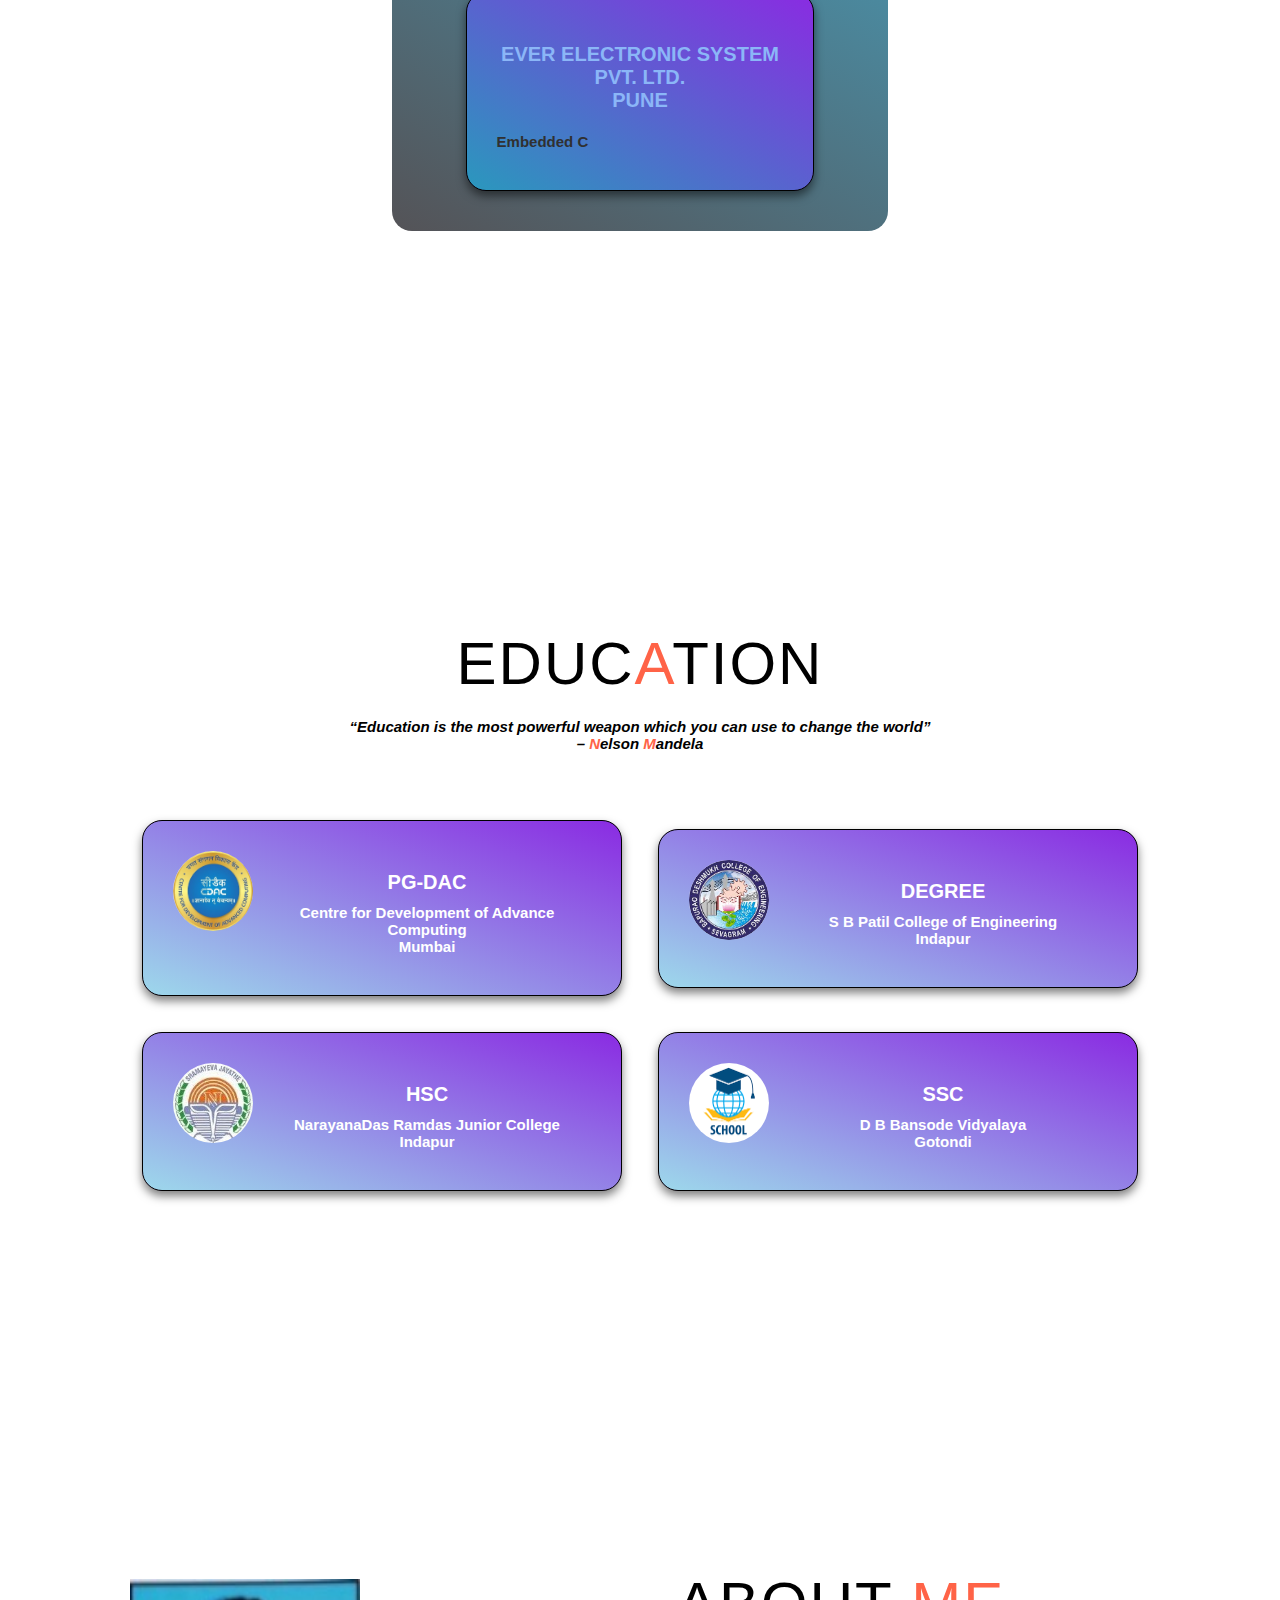
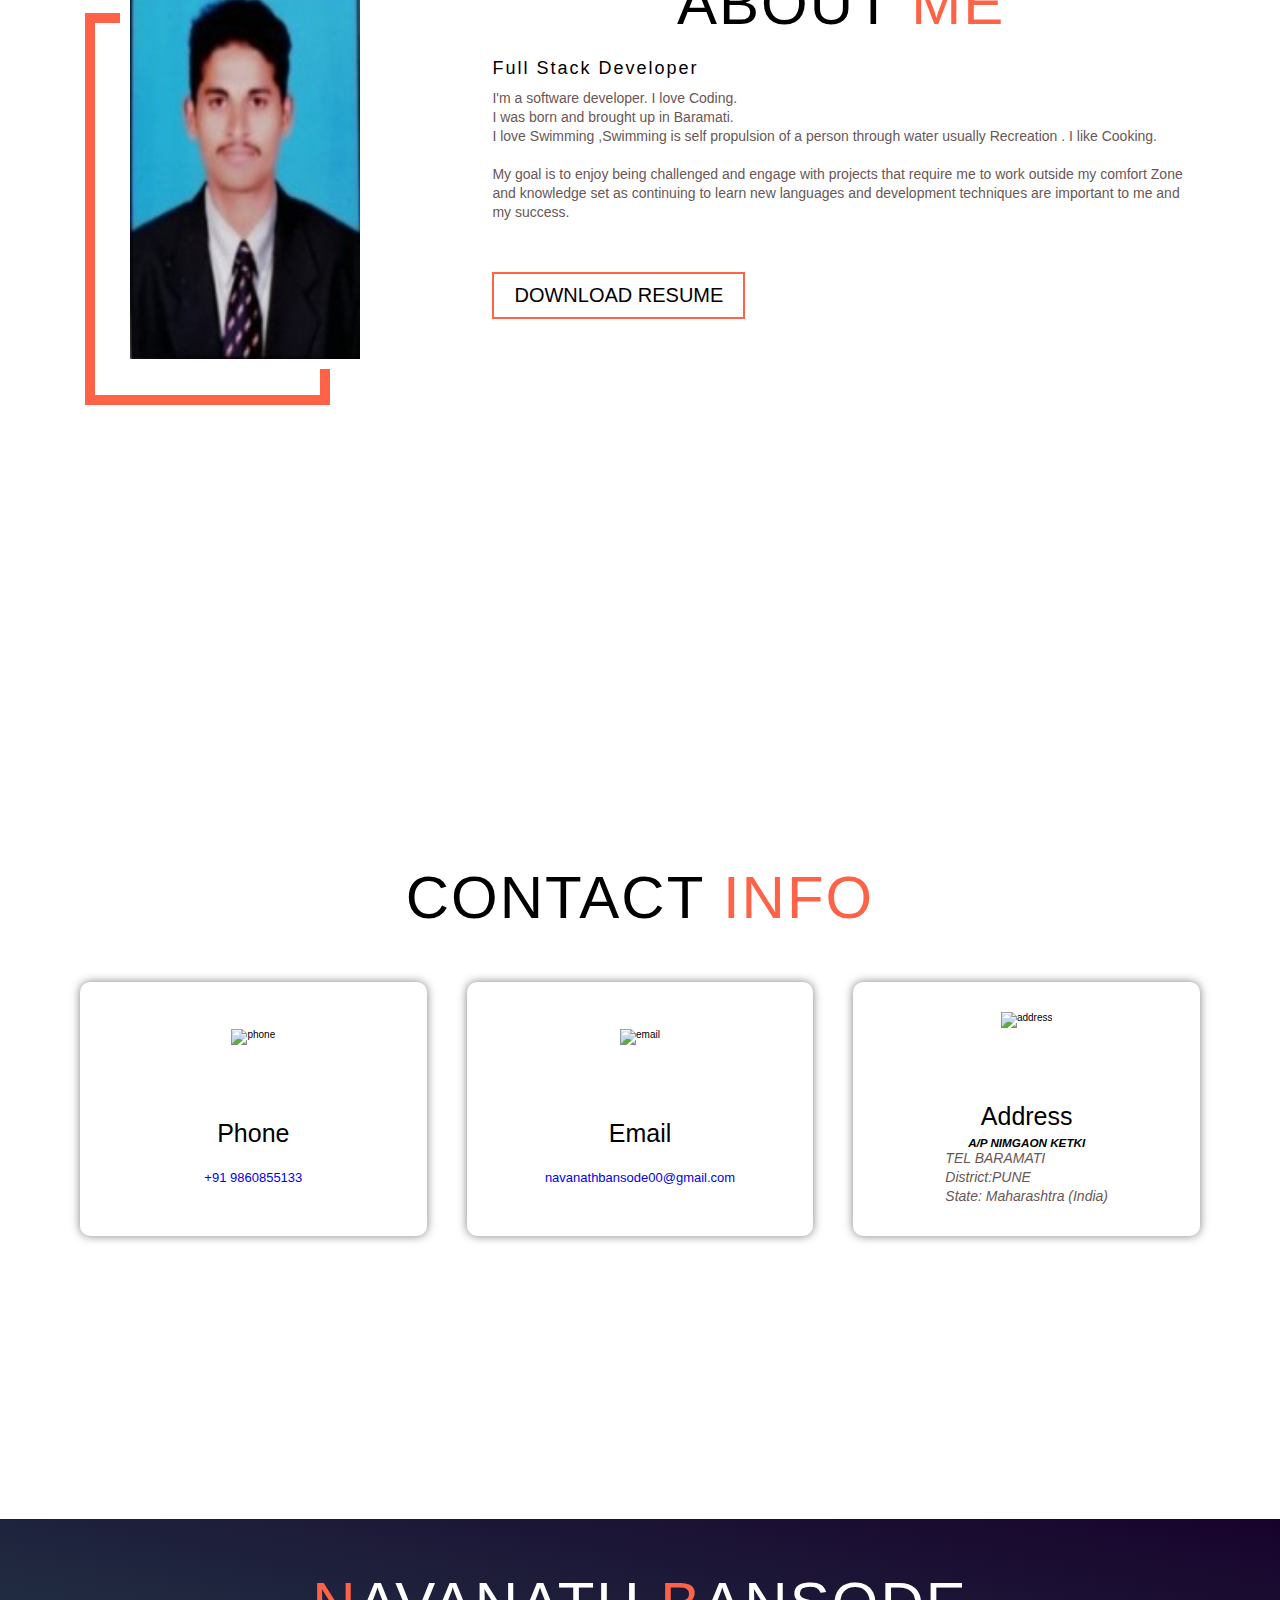
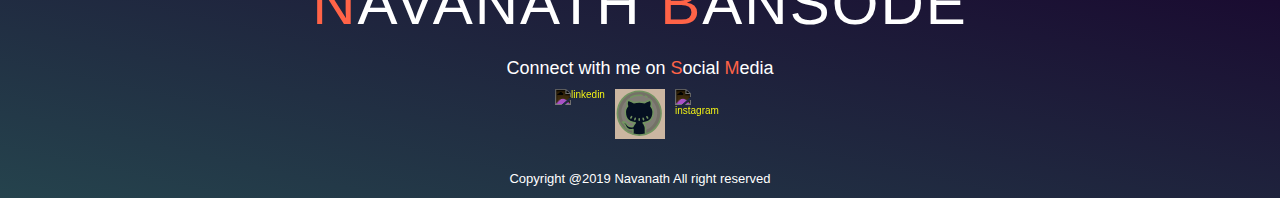
==== commit 6139fd7d: "Add" ====
--- a/index.html
+++ b/index.html
@@ -168,7 +168,7 @@
         <div class="about container">
             <div class="col-left">
                 <div class="about-img">
-                    <img src="./image/navanath.jpg" alt="Akash Image">
+                    <img src="./image/Nava 15kb.jpg" alt="Akash Image">
                 </div>
             </div>
             <div class="col-right">
